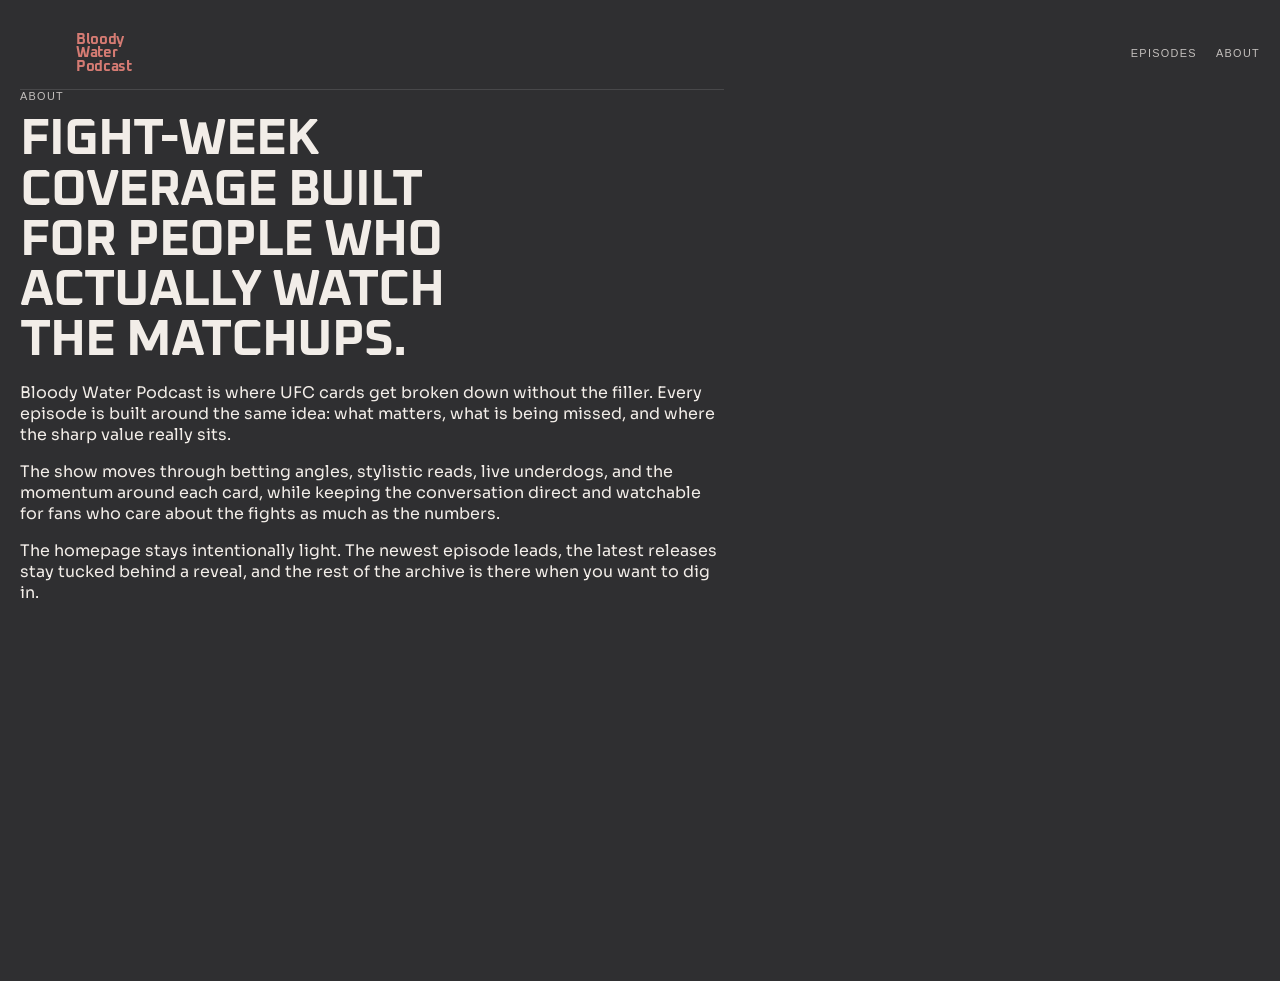
==== about.html @ b223915e "Refine podcast landing page layout" ====
<!DOCTYPE html>
<html lang="en">
  <head>
    <meta charset="UTF-8" />
    <meta name="viewport" content="width=device-width, initial-scale=1.0" />
    <title>About | Bloody Water Podcast</title>
    <meta
      name="description"
      content="About Bloody Water Podcast, the UFC breakdown show covering fight-week context, sharp betting angles, and matchup-driven analysis."
    />
    <link rel="preconnect" href="https://fonts.googleapis.com" />
    <link rel="preconnect" href="https://fonts.gstatic.com" crossorigin />
    <link
      href="https://fonts.googleapis.com/css2?family=Oxanium:wght@400;500;600;700;800&family=Sora:wght@400;500;600;700;800&family=Syncopate:wght@400;700&display=swap"
      rel="stylesheet"
    />
    <link rel="stylesheet" href="./styles.css" />
  </head>
  <body>
    <div class="page-shell">
      <header class="site-header">
        <a class="brand" href="./index.html" aria-label="Bloody Water Podcast home">Bloody Water Podcast</a>
        <nav class="site-nav" aria-label="Primary">
          <a href="./index.html#episodes">Episodes</a>
          <a href="./about.html" aria-current="page">About</a>
        </nav>
      </header>

      <main class="about-page">
        <section class="about-section">
          <p class="eyebrow">About</p>
          <h1 class="about-title">Fight-week coverage built for people who actually watch the matchups.</h1>
          <p>
            Bloody Water Podcast is where UFC cards get broken down without the filler. Every episode is built
            around the same idea: what matters, what is being missed, and where the sharp value really sits.
          </p>
          <p>
            The show moves through betting angles, stylistic reads, live underdogs, and the momentum around each
            card, while keeping the conversation direct and watchable for fans who care about the fights as much
            as the numbers.
          </p>
          <p>
            The homepage stays intentionally light. The newest episode leads, the latest releases stay tucked
            behind a reveal, and the rest of the archive is there when you want to dig in.
          </p>
        </section>
      </main>
    </div>
  </body>
</html>
---- styles.css ----
:root {
  --bg: #2f2f31;
  --bg-deep: #252527;
  --bg-soft: #3a3a3d;
  --surface: #343437;
  --surface-alt: #2e2d33;
  --surface-strong: #232326;
  --line: rgba(255, 255, 255, 0.12);
  --line-strong: rgba(255, 255, 255, 0.22);
  --text: #f2ede8;
  --muted: rgba(242, 237, 232, 0.76);
  --accent: #d57b73;
  --accent-soft: #f0c08e;
  --neon: #d7ff00;
  --max: 1240px;
  --font-body: "Sora", sans-serif;
  --font-display: "Oxanium", sans-serif;
  --font-ui: "Syncopate", sans-serif;
}

* {
  box-sizing: border-box;
}

html {
  scroll-behavior: smooth;
}

body {
  margin: 0;
  min-height: 100vh;
  font-family: var(--font-body);
  color: var(--text);
  background: var(--bg);
}

a {
  color: inherit;
  text-decoration: none;
}

button,
input {
  font: inherit;
}

.page-shell {
  width: min(calc(100% - 2rem), var(--max));
  margin: 0 auto;
  padding: 1.1rem 0 4rem;
}

.site-header,
.site-nav,
.landing-stage,
.episode-detail-meta,
.episode-detail-actions,
.archive-hero-row,
.entry-grid {
  display: flex;
  align-items: center;
}

.site-header {
  justify-content: space-between;
  gap: 1rem;
  padding: 0.85rem 0;
  position: relative;
  z-index: 3;
}

.brand {
  display: inline-flex;
  align-items: center;
  min-height: 2.75rem;
  padding-left: 3.5rem;
  position: relative;
  font-family: var(--font-display);
  font-size: 0.95rem;
  font-weight: 700;
  letter-spacing: -0.02em;
  text-transform: none;
  max-width: 12ch;
  line-height: 0.9;
  color: var(--accent);
}

.brand::before {
  content: "";
  position: absolute;
  left: 0;
  width: 2.7rem;
  height: 2.7rem;
  background: url("./assets/logo-dark.png") center / contain no-repeat;
}

.site-nav {
  gap: 1.2rem;
}

.site-nav a,
.eyebrow,
.archive-status,
.episode-detail-date {
  font-family: var(--font-ui);
  font-size: 0.68rem;
  letter-spacing: 0.12em;
  text-transform: uppercase;
  color: var(--muted);
}

.site-nav a:hover,
.site-nav a:focus-visible {
  color: var(--text);
}

.archive-view,
.about-section,
.episode-detail-view,
.about-page {
  min-height: calc(100vh - 4.5rem);
}

.eyebrow {
  margin: 0 0 0.85rem;
}

h1,
h2,
.featured-title,
.episode-detail-title {
  margin: 0;
  font-family: var(--font-display);
  font-weight: 700;
  text-transform: uppercase;
  letter-spacing: -0.02em;
}

h2 {
  font-size: clamp(1.05rem, 2vw, 1.45rem);
}

.landing-view {
  position: relative;
  overflow: hidden;
  padding: 1rem 0 1.6rem;
  background:
    linear-gradient(180deg, rgba(255, 255, 255, 0.04), transparent 22%),
    linear-gradient(90deg, #262629 0%, #2d2d31 48%, #342e31 100%);
  border: 1px solid rgba(255, 255, 255, 0.06);
  border-radius: 24px;
}

.landing-view::after {
  content: "";
  position: absolute;
  inset: 0;
  pointer-events: none;
  background:
    linear-gradient(90deg, transparent 0 68%, rgba(213, 123, 115, 0.12) 100%);
}

.landing-view::before {
  content: "";
  position: absolute;
  top: 0;
  bottom: 0;
  left: 56%;
  width: 1px;
  background: linear-gradient(180deg, transparent, rgba(255, 255, 255, 0.08), transparent);
  pointer-events: none;
}

.landing-inner {
  width: min(100%, 1080px);
  margin: 0 auto;
  padding: 0.6rem 0 0;
}

.landing-stage {
  justify-content: space-between;
  align-items: center;
  gap: 1.5rem;
  margin-bottom: 1.15rem;
}

.landing-brand-block {
  flex: 0 0 min(42%, 360px);
}

.landing-logo {
  display: block;
  width: 100%;
  max-width: 180px;
  filter: drop-shadow(0 12px 28px rgba(0, 0, 0, 0.2));
}

.landing-copy {
  flex: 1;
  max-width: 22rem;
}

.landing-headline {
  margin: 0 0 1rem;
  font-family: var(--font-body);
  font-size: clamp(1.1rem, 2vw, 1.85rem);
  font-weight: 500;
  line-height: 1.04;
  text-transform: none;
  letter-spacing: -0.04em;
}

.landing-summary {
  margin: 0;
  max-width: 24rem;
  color: rgba(255, 255, 255, 0.72);
  font-size: 0.82rem;
  line-height: 1.5;
}

.entry-grid {
  justify-content: space-between;
  align-items: stretch;
  gap: 1.5rem;
}

.entry-card {
  display: flex;
  flex-direction: column;
  justify-content: space-between;
  gap: 1rem;
  flex: 0 0 52%;
  width: auto;
  min-height: 160px;
  padding: 1.35rem 1.6rem 1.1rem;
  border-radius: 12px;
  background: rgba(31, 31, 34, 0.98);
  box-shadow: 0 14px 32px rgba(0, 0, 0, 0.14);
  transition: transform 180ms ease, background 180ms ease;
  position: relative;
}

.entry-card:hover,
.entry-card:focus-visible {
  transform: translateY(-3px);
  background: rgba(35, 35, 38, 0.98);
}

.entry-card-recent {
  border: 1px solid rgba(255, 255, 255, 0.08);
}

.entry-card-archive {
  flex: 0 0 28%;
  width: auto;
  min-height: 160px;
  justify-content: center;
  margin-left: 0;
}

.entry-label,
.archive-title {
  font-family: var(--font-display);
  font-size: clamp(1.2rem, 1.5vw, 1.7rem);
  font-weight: 800;
  line-height: 0.95;
  letter-spacing: -0.03em;
  text-transform: uppercase;
}

.entry-copy {
  display: grid;
  gap: 0.65rem;
  max-width: 28rem;
}

.entry-title {
  margin: 0;
  font-size: 0.84rem;
  line-height: 1.4;
  color: rgba(255, 255, 255, 0.9);
}

.entry-meta {
  display: flex;
  flex-wrap: wrap;
  gap: 0.7rem;
  font-family: var(--font-ui);
  font-size: 0.62rem;
  letter-spacing: 0.12em;
  text-transform: uppercase;
  color: var(--accent-soft);
}

.entry-actions {
  display: flex;
  gap: 0.4rem;
  flex-wrap: wrap;
}

.entry-button {
  display: inline-flex;
  align-items: center;
  justify-content: center;
  min-height: 2.15rem;
  padding: 0.56rem 0.8rem;
  border-radius: 999px;
  border: 1px solid rgba(255, 255, 255, 0.14);
  background: rgba(255, 255, 255, 0.04);
  font-family: var(--font-ui);
  font-size: 0.5rem;
  letter-spacing: 0.11em;
  text-transform: uppercase;
}

.entry-button-primary {
  background: var(--accent);
  border-color: var(--accent);
  color: #fff8f4;
}

.entry-button:hover,
.entry-button:focus-visible,
.platform-button:hover,
.platform-button:focus-visible {
  border-color: rgba(255, 255, 255, 0.28);
  background: rgba(255, 255, 255, 0.08);
}

.entry-button-primary:hover,
.entry-button-primary:focus-visible {
  background: #df8f87;
  border-color: #df8f87;
}

.archive-view {
  background: var(--bg);
  color: var(--text);
}

.archive-hero {
  margin: 1.4rem calc(50% - 50vw) 0;
  padding: 2.2rem 0 4rem;
  background: linear-gradient(90deg, #776f72 0%, #b77b7f 100%);
  position: relative;
}

.archive-hero::after {
  content: "";
  position: absolute;
  left: 0;
  right: 0;
  bottom: -1px;
  height: 32px;
  background: var(--bg);
  clip-path: polygon(0 0, 100% 18%, 100% 100%, 0 100%);
}

.archive-hero-row {
  width: min(calc(100% - 2rem), 1080px);
  margin: 0 auto;
  justify-content: space-between;
  align-items: flex-start;
  gap: 2rem;
}

.archive-title {
  margin: 0;
  font-size: clamp(1.8rem, 2.2vw, 2.4rem);
}

.archive-search {
  display: flex;
  align-items: center;
  width: min(100%, 290px);
  border: 2px solid rgba(111, 66, 24, 0.75);
  border-radius: 999px;
  background: rgba(255, 255, 255, 0.02);
  padding: 0 1rem;
}

.archive-search::before {
  content: "⌕";
  font-size: 0.92rem;
  line-height: 1;
  color: rgba(111, 66, 24, 0.9);
  margin-right: 0.8rem;
}

.archive-search input {
  width: 100%;
  border: 0;
  outline: 0;
  background: transparent;
  color: rgba(71, 41, 13, 0.92);
  min-height: 2.6rem;
  font-size: 0.9rem;
}

.archive-search input::placeholder {
  color: rgba(71, 41, 13, 0.72);
}

.archive-grid-shell {
  width: min(calc(100% - 2rem), 1080px);
  margin: 0 auto;
  padding: 3rem 0 1rem;
}

.archive-status {
  margin: 0 0 1.3rem;
  color: rgba(255, 255, 255, 0.5);
}

.archive-list {
  display: grid;
  gap: 2.3rem;
}

.archive-card {
  display: grid;
  grid-template-columns: minmax(220px, 308px) 1fr;
  gap: 1.4rem;
  align-items: center;
}

.archive-card-media {
  position: relative;
}

.archive-card-image {
  width: 100%;
  aspect-ratio: 1.38 / 1;
  object-fit: cover;
  display: block;
  background: var(--bg-soft);
  border-radius: 18px;
}

.archive-card-play {
  position: absolute;
  inset: auto auto 1rem 1rem;
  display: inline-flex;
  align-items: center;
  justify-content: center;
  width: 3rem;
  height: 3rem;
  border-radius: 999px;
  background: var(--neon);
  color: #0f100f;
  box-shadow: 0 10px 28px rgba(0, 0, 0, 0.22);
}

.archive-card-play::before {
  content: "";
  width: 0;
  height: 0;
  margin-left: 0.18rem;
  border-top: 0.5rem solid transparent;
  border-bottom: 0.5rem solid transparent;
  border-left: 0.72rem solid currentColor;
}

.archive-card-content {
  display: grid;
  gap: 0.9rem;
}

.archive-card-date {
  margin: 0;
  font-family: var(--font-ui);
  font-size: 0.62rem;
  letter-spacing: 0.12em;
  text-transform: uppercase;
  color: rgba(255, 255, 255, 0.48);
}

.archive-card-title {
  margin: 0;
  max-width: 18ch;
  font-family: var(--font-display);
  font-size: clamp(1.3rem, 1.75vw, 2rem);
  line-height: 0.97;
  letter-spacing: -0.03em;
  text-transform: uppercase;
}

.archive-card-summary {
  margin: 0;
  max-width: 52ch;
  font-size: 0.9rem;
  line-height: 1.55;
  color: rgba(255, 255, 255, 0.78);
}

.archive-card-actions {
  display: flex;
  align-items: center;
  gap: 1rem;
  flex-wrap: wrap;
}

.archive-card-link {
  font-family: var(--font-display);
  font-size: 0.92rem;
  font-weight: 700;
  letter-spacing: -0.02em;
  text-transform: uppercase;
  color: var(--neon);
}

.archive-card-link::after {
  content: " ->";
}

.archive-card-platforms {
  display: flex;
  align-items: center;
  gap: 0.75rem;
}

.archive-icon-link {
  display: inline-flex;
  align-items: center;
  justify-content: center;
  width: 2rem;
  height: 2rem;
  color: rgba(255, 255, 255, 0.96);
}

.archive-icon-link svg {
  width: 1.15rem;
  height: 1.15rem;
  fill: currentColor;
}

.episode-detail-view.is-hidden {
  display: none;
}

.episode-detail-view {
  padding: 5.2rem 0 5rem;
}

.episode-detail-card {
  display: grid;
  gap: 1.15rem;
  width: min(100%, 880px);
  margin: 0 auto;
}

.episode-detail-date {
  margin: 0;
  text-align: left;
  color: rgba(255, 255, 255, 0.74);
}

.episode-detail-title {
  max-width: 18ch;
  margin: 0;
  font-family: var(--font-display);
  font-size: clamp(1.7rem, 3vw, 2.9rem);
  font-weight: 800;
  line-height: 0.98;
  text-align: left;
  text-transform: uppercase;
  letter-spacing: -0.03em;
}

.episode-detail-meta {
  justify-content: flex-start;
  gap: 0.8rem;
  flex-wrap: wrap;
  color: var(--accent-soft);
  font-family: var(--font-ui);
  font-size: 0.64rem;
  letter-spacing: 0.12em;
  text-transform: uppercase;
}

.episode-detail-actions {
  justify-content: flex-start;
  gap: 1rem;
  padding-bottom: 0.2rem;
  flex-wrap: wrap;
}

.platform-button {
  display: inline-flex;
  align-items: center;
  justify-content: center;
  gap: 0.7rem;
  min-height: 2.9rem;
  padding: 0.7rem 1rem;
  border-radius: 999px;
  border: 1px solid rgba(255, 255, 255, 0.14);
  background: rgba(255, 255, 255, 0.04);
  color: rgba(255, 255, 255, 0.92);
}

.platform-button svg {
  width: 1.2rem;
  height: 1.2rem;
  fill: currentColor;
}

.platform-button-label {
  font-family: var(--font-ui);
  font-size: 0.62rem;
  letter-spacing: 0.11em;
  text-transform: uppercase;
}

.episode-audio {
  width: min(100%, 860px);
  margin: 0;
  display: block;
}

.episode-detail-body {
  display: grid;
  gap: 2rem;
  width: min(100%, 860px);
  margin: 0 auto;
  font-size: 1.05rem;
}

.episode-detail-body p {
  margin: 0;
  max-width: 100%;
  line-height: 1.45;
  color: rgba(255, 255, 255, 0.86);
}

.about-section {
  max-width: 44rem;
  border-top: 1px solid var(--line);
}

.about-title {
  max-width: 16ch;
  font-size: clamp(1.7rem, 4vw, 3.2rem);
  line-height: 0.98;
  margin: 0 0 1rem;
}

.visually-hidden {
  position: absolute;
  width: 1px;
  height: 1px;
  padding: 0;
  margin: -1px;
  overflow: hidden;
  clip: rect(0, 0, 0, 0);
  white-space: nowrap;
  border: 0;
}

.is-hidden {
  display: none !important;
}

@media (max-width: 720px) {
  .page-shell {
    width: min(calc(100% - 1.25rem), var(--max));
  }

  .site-header,
  .site-nav,
  .landing-stage,
  .archive-hero-row,
  .entry-grid {
    flex-direction: column;
    align-items: flex-start;
  }

  .site-nav {
    gap: 0.85rem;
  }

  .landing-view {
    padding: 0.85rem 0 1.1rem;
  }

  .landing-inner {
    padding-top: 0.2rem;
  }

  .landing-stage {
    gap: 1rem;
    margin-bottom: 1rem;
  }

  .landing-brand-block {
    flex-basis: auto;
  }

  .landing-logo {
    max-width: 140px;
  }

  .landing-headline {
    font-size: clamp(1rem, 7vw, 1.45rem);
  }

  .entry-grid {
    gap: 1.4rem;
  }

  .entry-card,
  .entry-card-archive {
    flex: 0 0 auto;
    width: 100%;
    min-height: 145px;
    padding: 1.15rem 1rem 0.95rem;
  }

  .entry-actions {
    width: 100%;
  }

  .entry-button {
    width: 100%;
  }

  .archive-grid {
    grid-template-columns: 1fr;
    gap: 2rem;
  }

  .archive-hero {
    padding: 1.5rem 0 3.5rem;
  }

  .archive-grid-shell {
    padding-top: 2rem;
  }

  .archive-search {
    width: 100%;
  }

  .archive-card {
    grid-template-columns: 1fr;
    gap: 1rem;
  }

  .archive-card-title {
    max-width: 100%;
    font-size: clamp(1.45rem, 8vw, 2rem);
  }

  .episode-detail-view {
    padding-top: 3.4rem;
  }

  .episode-detail-title {
    font-size: clamp(1.45rem, 9vw, 2rem);
  }

  .episode-detail-body {
    font-size: 1rem;
  }
}
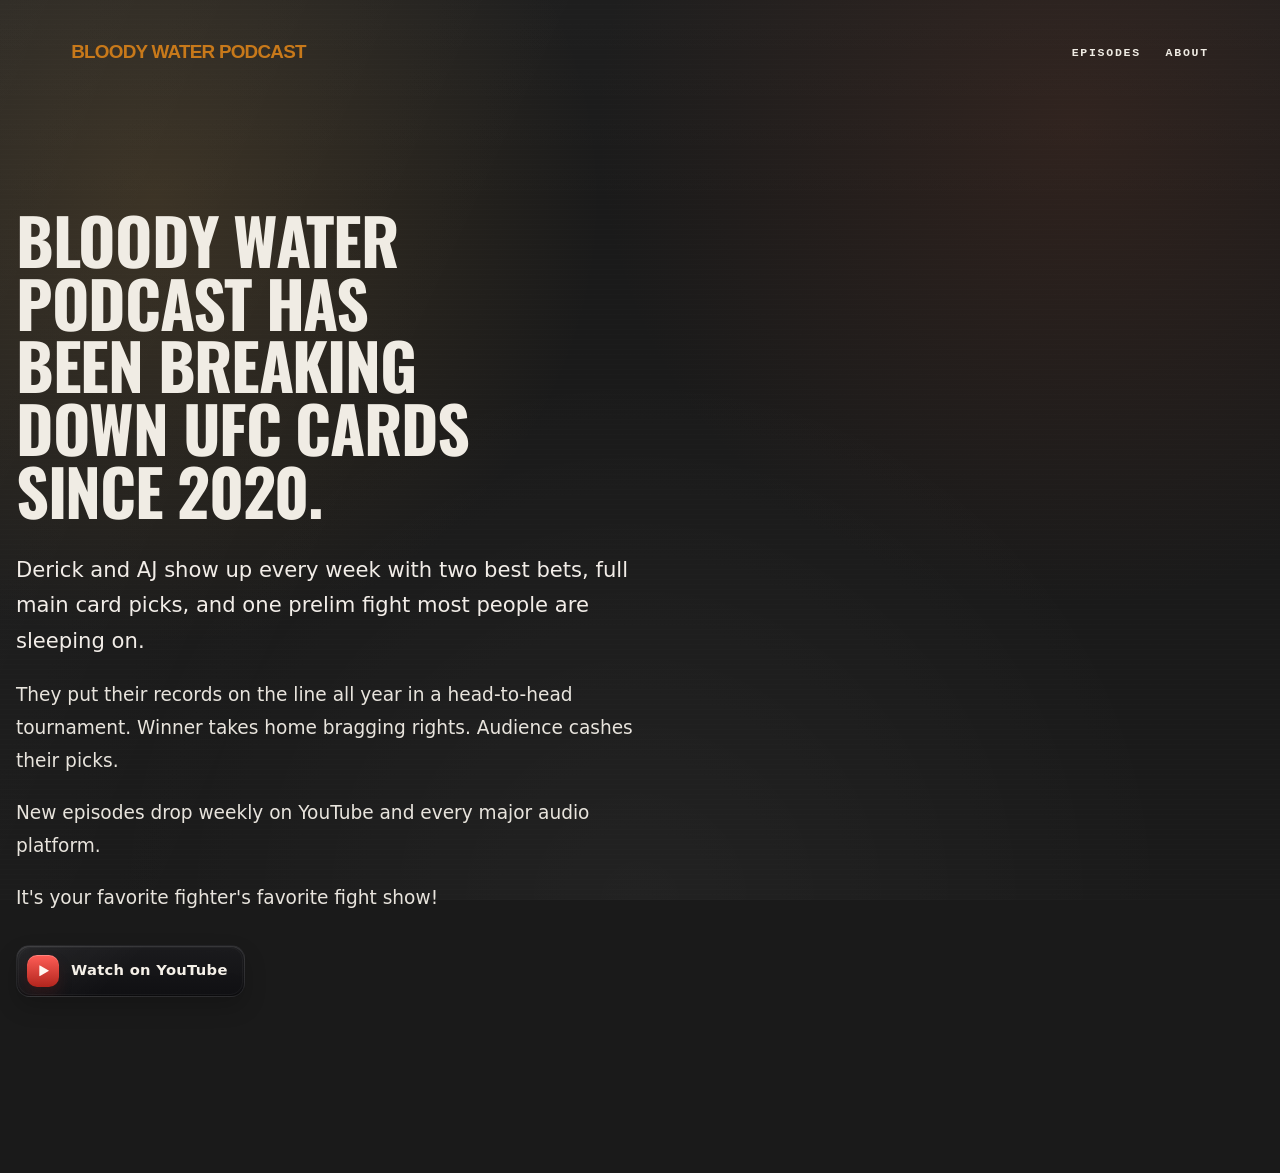
==== commit 537da341: "Redesign landing and about pages" ====
--- a/about.html
+++ b/about.html
@@ -6,17 +6,17 @@
     <title>About | Bloody Water Podcast</title>
     <meta
       name="description"
-      content="About Bloody Water Podcast, the UFC breakdown show covering fight-week context, sharp betting angles, and matchup-driven analysis."
+      content="Bloody Water Podcast has been breaking down UFC cards since 2020 with best bets, main card picks, and the prelim fight most people are sleeping on."
     />
     <link rel="preconnect" href="https://fonts.googleapis.com" />
     <link rel="preconnect" href="https://fonts.gstatic.com" crossorigin />
     <link
-      href="https://fonts.googleapis.com/css2?family=Oxanium:wght@400;500;600;700;800&family=Sora:wght@400;500;600;700;800&family=Syncopate:wght@400;700&display=swap"
+      href="https://fonts.googleapis.com/css2?family=Oswald:wght@400;500;600;700&family=Oxanium:wght@400;500;600;700;800&family=Sora:wght@400;500;600;700;800&family=Syncopate:wght@400;700&display=swap"
       rel="stylesheet"
     />
     <link rel="stylesheet" href="./styles.css" />
   </head>
-  <body>
+  <body data-view="about">
     <div class="page-shell">
       <header class="site-header">
         <a class="brand" href="./index.html" aria-label="Bloody Water Podcast home">Bloody Water Podcast</a>
@@ -28,21 +28,42 @@
 
       <main class="about-page">
         <section class="about-section">
-          <p class="eyebrow">About</p>
-          <h1 class="about-title">Fight-week coverage built for people who actually watch the matchups.</h1>
-          <p>
-            Bloody Water Podcast is where UFC cards get broken down without the filler. Every episode is built
-            around the same idea: what matters, what is being missed, and where the sharp value really sits.
-          </p>
-          <p>
-            The show moves through betting angles, stylistic reads, live underdogs, and the momentum around each
-            card, while keeping the conversation direct and watchable for fans who care about the fights as much
-            as the numbers.
-          </p>
-          <p>
-            The homepage stays intentionally light. The newest episode leads, the latest releases stay tucked
-            behind a reveal, and the rest of the archive is there when you want to dig in.
-          </p>
+          <div class="about-copy">
+            <h1 class="about-title">Bloody Water Podcast has been breaking down UFC cards since 2020.</h1>
+
+            <div class="about-body">
+              <p class="about-lead">
+                Derick and AJ show up every week with two best bets, full main card picks, and one prelim
+                fight most people are sleeping on.
+              </p>
+              <p>
+                They put their records on the line all year in a head-to-head tournament. Winner takes home
+                bragging rights. Audience cashes their picks.
+              </p>
+              <p>
+                New episodes drop weekly on YouTube and every major audio platform.
+              </p>
+              <p>
+                It&apos;s your favorite fighter&apos;s favorite fight show!
+              </p>
+            </div>
+
+            <a
+              class="about-cta"
+              href="https://www.youtube.com/@BloodyWaterPodcast?sub_confirmation=1"
+              target="_blank"
+              rel="noreferrer"
+            >
+              <span class="about-cta-play" aria-hidden="true"></span>
+              <span class="about-cta-copy">
+                <span class="about-cta-label">Watch on YouTube</span>
+              </span>
+            </a>
+          </div>
+
+          <div class="about-media" aria-hidden="true">
+            <img class="about-logo-image" src="./assets/logo-dark.png" alt="" />
+          </div>
         </section>
       </main>
     </div>
--- a/styles.css
+++ b/styles.css
@@ -11,7 +11,12 @@
   --muted: rgba(242, 237, 232, 0.76);
   --accent: #d57b73;
   --accent-soft: #f0c08e;
-  --neon: #d7ff00;
+  --accent-copper: #d89a72;
+  --accent-rose: #bf615b;
+  --player-bg: rgba(31, 22, 24, 0.86);
+  --player-line: rgba(216, 154, 114, 0.26);
+  --player-muted: rgba(242, 216, 198, 0.62);
+  --neon: var(--accent-copper);
   --max: 1240px;
   --font-body: "Sora", sans-serif;
   --font-display: "Oxanium", sans-serif;
@@ -31,7 +36,24 @@
   min-height: 100vh;
   font-family: var(--font-body);
   color: var(--text);
-  background: var(--bg);
+  background: #232323;
+}
+
+.rate-body {
+  background: #232323;
+}
+
+.rate-body .brand {
+  color: #c9785f;
+}
+
+.rate-body .site-nav a {
+  color: rgba(255, 255, 255, 0.72);
+}
+
+.rate-body .site-nav a:hover,
+.rate-body .site-nav a:focus-visible {
+  color: #f0ece4;
 }
 
 a {
@@ -109,6 +131,10 @@
   color: var(--muted);
 }
 
+.site-nav a {
+  color: rgba(255, 255, 255, 0.72);
+}
+
 .site-nav a:hover,
 .site-nav a:focus-visible {
   color: var(--text);
@@ -116,6 +142,7 @@
 
 .archive-view,
 .about-section,
+.rate-section,
 .episode-detail-view,
 .about-page {
   min-height: calc(100vh - 4.5rem);
@@ -143,12 +170,19 @@
 .landing-view {
   position: relative;
   overflow: hidden;
-  padding: 1rem 0 1.6rem;
-  background:
-    linear-gradient(180deg, rgba(255, 255, 255, 0.04), transparent 22%),
-    linear-gradient(90deg, #262629 0%, #2d2d31 48%, #342e31 100%);
-  border: 1px solid rgba(255, 255, 255, 0.06);
-  border-radius: 24px;
+  padding: clamp(1.3rem, 3vw, 2rem) clamp(1.1rem, 3.5vw, 2.25rem) clamp(1.1rem, 3vw, 1.75rem);
+  background:
+    radial-gradient(circle at 54% 46%, rgba(200, 146, 42, 0.2), transparent 27rem),
+    radial-gradient(circle at 72% 20%, rgba(126, 38, 32, 0.22), transparent 21rem),
+    linear-gradient(135deg, rgba(255, 255, 255, 0.115), rgba(255, 255, 255, 0.034) 42%, rgba(255, 255, 255, 0.06)),
+    rgba(18, 18, 18, 0.68);
+  border: 1px solid rgba(255, 255, 255, 0.12);
+  border-radius: 30px;
+  box-shadow:
+    inset 0 1px 0 rgba(255, 255, 255, 0.2),
+    0 0 0 1px rgba(255, 255, 255, 0.035),
+    0 34px 100px rgba(0, 0, 0, 0.34);
+  backdrop-filter: blur(20px) saturate(132%);
 }
 
 .landing-view::after {
@@ -157,71 +191,158 @@
   inset: 0;
   pointer-events: none;
   background:
-    linear-gradient(90deg, transparent 0 68%, rgba(213, 123, 115, 0.12) 100%);
+    linear-gradient(90deg, transparent calc(50% - 0.5px), rgba(255, 255, 255, 0.05) calc(50% - 0.5px), rgba(255, 255, 255, 0.05) calc(50% + 0.5px), transparent calc(50% + 0.5px)),
+    linear-gradient(0deg, transparent calc(50% - 0.5px), rgba(255, 255, 255, 0.05) calc(50% - 0.5px), rgba(255, 255, 255, 0.05) calc(50% + 0.5px), transparent calc(50% + 0.5px)),
+    linear-gradient(115deg, rgba(255, 255, 255, 0.12), transparent 21%),
+    radial-gradient(circle at 54% 48%, rgba(200, 146, 42, 0.14), transparent 28rem);
 }
 
 .landing-view::before {
   content: "";
   position: absolute;
-  top: 0;
-  bottom: 0;
-  left: 56%;
-  width: 1px;
-  background: linear-gradient(180deg, transparent, rgba(255, 255, 255, 0.08), transparent);
+  inset: -8rem -10rem auto auto;
+  width: min(58vw, 38rem);
+  height: min(58vw, 38rem);
+  background:
+    radial-gradient(circle, rgba(200, 146, 42, 0.16), transparent 62%),
+    radial-gradient(circle at 35% 30%, rgba(126, 38, 32, 0.2), transparent 58%);
+  filter: blur(26px);
   pointer-events: none;
 }
 
 .landing-inner {
-  width: min(100%, 1080px);
+  width: min(100%, 1120px);
   margin: 0 auto;
-  padding: 0.6rem 0 0;
+  position: relative;
+  z-index: 1;
 }
 
 .landing-stage {
   justify-content: space-between;
   align-items: center;
-  gap: 1.5rem;
-  margin-bottom: 1.15rem;
+  gap: clamp(2rem, 6vw, 5.5rem);
+  min-height: clamp(22rem, 52vh, 35rem);
+  margin-bottom: 1.1rem;
 }
 
 .landing-brand-block {
-  flex: 0 0 min(42%, 360px);
+  flex: 0 0 min(40%, 430px);
+  display: grid;
+  place-items: center;
+  min-height: 18rem;
+  position: relative;
 }
 
 .landing-logo {
   display: block;
   width: 100%;
-  max-width: 180px;
-  filter: drop-shadow(0 12px 28px rgba(0, 0, 0, 0.2));
+  max-width: min(28vw, 320px);
+  opacity: 0.34;
+  filter:
+    saturate(1.08)
+    drop-shadow(0 30px 54px rgba(0, 0, 0, 0.42));
 }
 
 .landing-copy {
   flex: 1;
-  max-width: 22rem;
+  max-width: 46rem;
+}
+
+.landing-copy .eyebrow {
+  color: rgba(220, 174, 89, 0.88);
 }
 
 .landing-headline {
   margin: 0 0 1rem;
-  font-family: var(--font-body);
-  font-size: clamp(1.1rem, 2vw, 1.85rem);
-  font-weight: 500;
-  line-height: 1.04;
-  text-transform: none;
-  letter-spacing: -0.04em;
+  font-family: "Barlow Condensed", var(--font-display);
+  font-size: clamp(3rem, 7vw, 6rem);
+  font-weight: 800;
+  line-height: 0.85;
+  text-transform: uppercase;
+  letter-spacing: -0.045em;
+  color: #f0ece4;
+  text-shadow:
+    0 0.08em 0.18em rgba(0, 0, 0, 0.36),
+    0 0 2.8rem rgba(0, 0, 0, 0.2);
+  text-wrap: balance;
 }
 
 .landing-summary {
   margin: 0;
-  max-width: 24rem;
-  color: rgba(255, 255, 255, 0.72);
-  font-size: 0.82rem;
-  line-height: 1.5;
+  max-width: 35rem;
+  color: rgba(240, 236, 228, 0.75);
+  font-size: clamp(1rem, 1.5vw, 1.16rem);
+  line-height: 1.62;
+}
+
+.platform-cta-band {
+  display: grid;
+  grid-template-columns: repeat(3, minmax(0, 1fr));
+  gap: 0;
+  margin-top: 1rem;
+  border: 1px solid rgba(255, 255, 255, 0.12);
+  background:
+    radial-gradient(circle at 50% 0%, rgba(200, 146, 42, 0.08), transparent 20rem),
+    rgba(18, 18, 18, 0.46);
+  backdrop-filter: blur(20px) saturate(132%);
+}
+
+.platform-cta {
+  display: flex;
+  align-items: center;
+  justify-content: center;
+  min-height: 112px;
+  padding: 1rem;
+  border-radius: 0;
+  background:
+    linear-gradient(135deg, rgba(255, 255, 255, 0.06), transparent 56%),
+    rgba(255, 255, 255, 0.018);
+  border: 0;
+  border-right: 1px solid rgba(255, 255, 255, 0.12);
+  box-shadow: none;
+  transition: transform 180ms ease, border-color 180ms ease, background 180ms ease;
+}
+
+.platform-cta:last-child {
+  border-right: 0;
+}
+
+.platform-cta:hover,
+.platform-cta:focus-visible {
+  transform: none;
+  border-color: rgba(255, 255, 255, 0.12);
+  background:
+    linear-gradient(135deg, rgba(220, 174, 89, 0.14), transparent 60%),
+    rgba(255, 255, 255, 0.04);
+}
+
+.platform-cta-badge {
+  display: block;
+  width: min(14rem, 72%);
+  height: auto;
+  object-fit: contain;
+}
+
+.platform-cta-badge-youtube {
+  width: min(12.5rem, 66%);
+}
+
+.platform-cta-badge-spotify {
+  width: min(14rem, 72%);
+}
+
+.platform-cta-badge-apple {
+  width: min(15.5rem, 78%);
 }
 
 .entry-grid {
-  justify-content: space-between;
+  display: grid;
+  grid-template-columns: minmax(0, 1.7fr) minmax(190px, 0.88fr) minmax(210px, 0.92fr);
+  gap: 0;
   align-items: stretch;
-  gap: 1.5rem;
+  border: 1px solid rgba(255, 255, 255, 0.12);
+  background: rgba(18, 18, 18, 0.38);
+  backdrop-filter: blur(20px) saturate(132%);
 }
 
 .entry-card {
@@ -229,38 +350,93 @@
   flex-direction: column;
   justify-content: space-between;
   gap: 1rem;
-  flex: 0 0 52%;
-  width: auto;
-  min-height: 160px;
-  padding: 1.35rem 1.6rem 1.1rem;
-  border-radius: 12px;
-  background: rgba(31, 31, 34, 0.98);
-  box-shadow: 0 14px 32px rgba(0, 0, 0, 0.14);
-  transition: transform 180ms ease, background 180ms ease;
-  position: relative;
+  min-height: 146px;
+  padding: 1.15rem 1.3rem 1rem;
+  border-radius: 0;
+  border: 0;
+  border-right: 1px solid rgba(255, 255, 255, 0.12);
+  background:
+    linear-gradient(135deg, rgba(255, 255, 255, 0.065), transparent 58%),
+    rgba(255, 255, 255, 0.018);
+  box-shadow: none;
+  transition: transform 180ms ease, background 180ms ease, border-color 180ms ease;
+  position: relative;
+  backdrop-filter: none;
+}
+
+.entry-card:last-child {
+  border-right: 0;
 }
 
 .entry-card:hover,
 .entry-card:focus-visible {
-  transform: translateY(-3px);
-  background: rgba(35, 35, 38, 0.98);
+  transform: none;
+  background:
+    linear-gradient(135deg, rgba(255, 255, 255, 0.085), transparent 58%),
+    rgba(255, 255, 255, 0.035);
 }
 
 .entry-card-recent {
-  border: 1px solid rgba(255, 255, 255, 0.08);
+  border-right: 1px solid rgba(255, 255, 255, 0.12);
 }
 
 .entry-card-archive {
-  flex: 0 0 28%;
-  width: auto;
-  min-height: 160px;
+  min-height: 146px;
   justify-content: center;
+  align-items: center;
+  text-align: center;
   margin-left: 0;
+}
+
+.entry-card-proof {
+  align-items: flex-start;
+  overflow: hidden;
+  border-right: 0;
+  background:
+    radial-gradient(circle at 76% 20%, rgba(200, 146, 42, 0.24), transparent 48%),
+    radial-gradient(circle at 20% 80%, rgba(126, 38, 32, 0.18), transparent 44%),
+    linear-gradient(150deg, rgba(200, 146, 42, 0.12), rgba(255, 255, 255, 0.02)),
+    rgba(20, 18, 16, 0.48);
+}
+
+.entry-proof-kicker,
+.entry-proof-label,
+.entry-proof-action {
+  font-family: var(--font-ui);
+  text-transform: uppercase;
+}
+
+.entry-proof-kicker {
+  color: rgba(220, 174, 89, 0.9);
+  font-size: 0.55rem;
+  letter-spacing: 0.14em;
+}
+
+.entry-proof-number {
+  font-family: "Barlow Condensed", var(--font-display);
+  font-size: clamp(2.6rem, 4vw, 4rem);
+  font-weight: 800;
+  line-height: 0.8;
+  letter-spacing: -0.05em;
+}
+
+.entry-proof-label {
+  color: rgba(242, 237, 232, 0.72);
+  font-size: 0.56rem;
+  letter-spacing: 0.13em;
+}
+
+.entry-proof-action {
+  display: inline-flex;
+  margin-top: auto;
+  color: rgba(220, 174, 89, 0.92);
+  font-size: 0.54rem;
+  letter-spacing: 0.12em;
 }
 
 .entry-label,
 .archive-title {
-  font-family: var(--font-display);
+  font-family: "Barlow Condensed", var(--font-display);
   font-size: clamp(1.2rem, 1.5vw, 1.7rem);
   font-weight: 800;
   line-height: 0.95;
@@ -278,7 +454,7 @@
   margin: 0;
   font-size: 0.84rem;
   line-height: 1.4;
-  color: rgba(255, 255, 255, 0.9);
+  color: rgba(240, 236, 228, 0.9);
 }
 
 .entry-meta {
@@ -289,7 +465,7 @@
   font-size: 0.62rem;
   letter-spacing: 0.12em;
   text-transform: uppercase;
-  color: var(--accent-soft);
+  color: rgba(220, 174, 89, 0.88);
 }
 
 .entry-actions {
@@ -305,17 +481,18 @@
   min-height: 2.15rem;
   padding: 0.56rem 0.8rem;
   border-radius: 999px;
-  border: 1px solid rgba(255, 255, 255, 0.14);
-  background: rgba(255, 255, 255, 0.04);
+  border: 1px solid rgba(213, 123, 115, 0.34);
+  background: rgba(213, 123, 115, 0.88);
   font-family: var(--font-ui);
   font-size: 0.5rem;
   letter-spacing: 0.11em;
   text-transform: uppercase;
+  color: #fff8f4;
 }
 
 .entry-button-primary {
-  background: var(--accent);
-  border-color: var(--accent);
+  background: #d57b73;
+  border-color: #d57b73;
   color: #fff8f4;
 }
 
@@ -340,32 +517,46 @@
 
 .archive-hero {
   margin: 1.4rem calc(50% - 50vw) 0;
-  padding: 2.2rem 0 4rem;
-  background: linear-gradient(90deg, #776f72 0%, #b77b7f 100%);
+  padding: 2.2rem 0;
+  background:
+    radial-gradient(circle at 18% 50%, rgba(200, 121, 26, 0.28), transparent 24rem),
+    #222018;
+  border-top: 2px solid #c8791a;
+  border-bottom: 1px solid #2e2b28;
   position: relative;
 }
 
 .archive-hero::after {
-  content: "";
-  position: absolute;
-  left: 0;
-  right: 0;
-  bottom: -1px;
-  height: 32px;
-  background: var(--bg);
-  clip-path: polygon(0 0, 100% 18%, 100% 100%, 0 100%);
+  display: none;
 }
 
 .archive-hero-row {
   width: min(calc(100% - 2rem), 1080px);
   margin: 0 auto;
   justify-content: space-between;
-  align-items: flex-start;
+  align-items: center;
   gap: 2rem;
+}
+
+.archive-title-block {
+  display: grid;
+  gap: 0.42rem;
+}
+
+.archive-kicker {
+  margin: 0;
+  color: #c8791a;
+  font-family: var(--font-ui);
+  font-size: 11px;
+  font-weight: 700;
+  letter-spacing: 0.2em;
+  line-height: 1;
+  text-transform: uppercase;
 }
 
 .archive-title {
   margin: 0;
+  color: #f0ece4;
   font-size: clamp(1.8rem, 2.2vw, 2.4rem);
 }
 
@@ -373,18 +564,22 @@
   display: flex;
   align-items: center;
   width: min(100%, 290px);
-  border: 2px solid rgba(111, 66, 24, 0.75);
-  border-radius: 999px;
-  background: rgba(255, 255, 255, 0.02);
+  border: 1px solid rgba(200, 121, 26, 0.4);
+  border-radius: 0;
+  background: #242220;
   padding: 0 1rem;
 }
 
 .archive-search::before {
-  content: "⌕";
-  font-size: 0.92rem;
-  line-height: 1;
-  color: rgba(111, 66, 24, 0.9);
+  content: "";
+  width: 16px;
+  height: 16px;
   margin-right: 0.8rem;
+  background: url("data:image/svg+xml,%3Csvg width='16' height='16' viewBox='0 0 24 24' fill='none' xmlns='http://www.w3.org/2000/svg'%3E%3Ccircle cx='11' cy='11' r='7' stroke='%23C8791A' stroke-width='2'/%3E%3Cpath d='M16.5 16.5L21 21' stroke='%23C8791A' stroke-width='2' stroke-linecap='square'/%3E%3C/svg%3E") center / 16px 16px no-repeat;
+}
+
+.archive-search:focus-within {
+  border-color: #c8791a;
 }
 
 .archive-search input {
@@ -392,13 +587,13 @@
   border: 0;
   outline: 0;
   background: transparent;
-  color: rgba(71, 41, 13, 0.92);
+  color: #f0ece4;
   min-height: 2.6rem;
   font-size: 0.9rem;
 }
 
 .archive-search input::placeholder {
-  color: rgba(71, 41, 13, 0.72);
+  color: rgba(240, 236, 228, 0.4);
 }
 
 .archive-grid-shell {
@@ -409,7 +604,8 @@
 
 .archive-status {
   margin: 0 0 1.3rem;
-  color: rgba(255, 255, 255, 0.5);
+  color: #c8791a;
+  font-weight: 700;
 }
 
 .archive-list {
@@ -447,8 +643,8 @@
   height: 3rem;
   border-radius: 999px;
   background: var(--neon);
-  color: #0f100f;
-  box-shadow: 0 10px 28px rgba(0, 0, 0, 0.22);
+  color: #211211;
+  box-shadow: 0 10px 28px rgba(117, 48, 42, 0.22);
 }
 
 .archive-card-play::before {
@@ -485,6 +681,21 @@
   text-transform: uppercase;
 }
 
+.archive-card-number {
+  display: block;
+  margin: 0 0 0.28rem;
+  font-family: var(--font-ui);
+  font-size: 0.58rem;
+  font-weight: 700;
+  line-height: 1;
+  letter-spacing: 0.15em;
+  color: var(--accent);
+}
+
+.archive-card-title-text {
+  display: block;
+}
+
 .archive-card-summary {
   margin: 0;
   max-width: 52ch;
@@ -539,13 +750,13 @@
 }
 
 .episode-detail-view {
-  padding: 5.2rem 0 5rem;
+  padding: clamp(3rem, 7vw, 5.2rem) 0 5rem;
 }
 
 .episode-detail-card {
   display: grid;
   gap: 1.15rem;
-  width: min(100%, 880px);
+  width: min(100%, 1180px);
   margin: 0 auto;
 }
 
@@ -556,15 +767,32 @@
 }
 
 .episode-detail-title {
-  max-width: 18ch;
+  width: min(100%, 1040px);
+  max-width: none;
   margin: 0;
   font-family: var(--font-display);
-  font-size: clamp(1.7rem, 3vw, 2.9rem);
+  font-size: clamp(1.8rem, 3.05vw, 3.15rem);
   font-weight: 800;
-  line-height: 0.98;
+  line-height: 0.94;
   text-align: left;
   text-transform: uppercase;
-  letter-spacing: -0.03em;
+  letter-spacing: -0.04em;
+  text-wrap: pretty;
+}
+
+.episode-detail-number {
+  display: block;
+  margin: 0 0 0.2rem;
+  font-family: var(--font-ui);
+  font-size: clamp(0.72rem, 1.05vw, 0.95rem);
+  font-weight: 700;
+  letter-spacing: 0.12em;
+  line-height: 1;
+  color: var(--accent-soft);
+}
+
+.episode-detail-title-text {
+  display: inline;
 }
 
 .episode-detail-meta {
@@ -589,59 +817,664 @@
   display: inline-flex;
   align-items: center;
   justify-content: center;
-  gap: 0.7rem;
-  min-height: 2.9rem;
-  padding: 0.7rem 1rem;
+  min-height: 3.15rem;
+  padding: 0.85rem 1.2rem;
   border-radius: 999px;
   border: 1px solid rgba(255, 255, 255, 0.14);
   background: rgba(255, 255, 255, 0.04);
   color: rgba(255, 255, 255, 0.92);
 }
 
-.platform-button svg {
-  width: 1.2rem;
-  height: 1.2rem;
-  fill: currentColor;
-}
-
-.platform-button-label {
+.platform-button-logo {
+  display: block;
+  width: 7.8rem;
+  height: auto;
+  object-fit: contain;
+}
+
+.platform-button-youtube .platform-button-logo {
+  width: 7rem;
+}
+
+.platform-button-spotify .platform-button-logo {
+  width: 7.8rem;
+}
+
+.platform-button-apple .platform-button-logo {
+  width: 8.5rem;
+}
+
+.episode-player {
+  display: grid;
+  gap: 0.95rem;
+  width: min(100%, 1040px);
+  padding: 1rem 1rem 1.05rem;
+  border: 1px solid var(--player-line);
+  border-radius: 28px;
+  background:
+    radial-gradient(circle at top left, rgba(191, 97, 91, 0.24), transparent 34%),
+    radial-gradient(circle at right center, rgba(216, 154, 114, 0.18), transparent 30%),
+    linear-gradient(180deg, rgba(242, 237, 232, 0.08), rgba(242, 237, 232, 0.02)),
+    var(--player-bg);
+  box-shadow:
+    inset 0 1px 0 rgba(242, 216, 198, 0.08),
+    0 22px 50px rgba(31, 16, 16, 0.32);
+  backdrop-filter: blur(14px);
+}
+
+.episode-player-bar {
+  display: grid;
+  grid-template-columns: auto minmax(0, 1fr) auto;
+  align-items: center;
+  gap: 1rem;
+}
+
+.episode-player-toggle {
+  min-width: 5.5rem;
+  min-height: 3rem;
+  padding: 0.85rem 1.2rem;
+  border: 0;
+  border-radius: 999px;
+  background: linear-gradient(135deg, #f1d9bd, var(--accent-copper));
+  color: #261311;
   font-family: var(--font-ui);
-  font-size: 0.62rem;
-  letter-spacing: 0.11em;
+  font-size: 0.82rem;
+  font-weight: 600;
+  letter-spacing: 0.08em;
   text-transform: uppercase;
+  cursor: pointer;
+  transition: transform 160ms ease, box-shadow 160ms ease, filter 160ms ease;
+}
+
+.episode-player-toggle:hover,
+.episode-player-toggle:focus-visible {
+  transform: translateY(-1px);
+  box-shadow: 0 12px 24px rgba(216, 154, 114, 0.22);
+  filter: brightness(1.03);
+}
+
+.episode-player-copy {
+  display: grid;
+  min-width: 0;
+  gap: 0.22rem;
+}
+
+.episode-player-kicker {
+  font-family: var(--font-ui);
+  font-size: 0.56rem;
+  font-weight: 500;
+  letter-spacing: 0.18em;
+  text-transform: uppercase;
+  color: var(--player-muted);
+}
+
+.episode-player-name {
+  display: flex;
+  align-items: baseline;
+  gap: 0.55rem;
+  overflow: hidden;
+  text-overflow: ellipsis;
+  white-space: nowrap;
+  font-family: var(--font-ui);
+  font-size: clamp(0.72rem, 0.92vw, 0.92rem);
+  font-weight: 400;
+  letter-spacing: 0.04em;
+  text-transform: uppercase;
+  color: rgba(244, 248, 245, 0.92);
+}
+
+.episode-player-number {
+  flex: 0 0 auto;
+  font-size: 0.72em;
+  letter-spacing: 0.12em;
+  color: var(--player-muted);
+}
+
+.episode-player-title-text {
+  min-width: 0;
+  overflow: hidden;
+  text-overflow: ellipsis;
+  white-space: nowrap;
+}
+
+.episode-player-time {
+  display: inline-flex;
+  align-items: baseline;
+  gap: 0.35rem;
+  font-family: var(--font-ui);
+  font-size: 0.82rem;
+  font-weight: 400;
+  font-variant-numeric: tabular-nums;
+  color: rgba(242, 216, 198, 0.74);
+}
+
+.episode-player-separator {
+  color: rgba(242, 216, 198, 0.35);
+}
+
+.episode-player-progress {
+  width: 100%;
+  margin: 0;
+  accent-color: var(--accent-rose);
 }
 
 .episode-audio {
-  width: min(100%, 860px);
-  margin: 0;
-  display: block;
+  display: none;
+}
+
+.episode-video {
+  display: grid;
+  gap: 0.85rem;
+  width: min(100%, 1040px);
+}
+
+.episode-video-header {
+  display: flex;
+  justify-content: space-between;
+  align-items: center;
+  gap: 1rem;
+  flex-wrap: wrap;
+}
+
+.episode-video-kicker {
+  font-family: var(--font-ui);
+  font-size: 0.58rem;
+  font-weight: 500;
+  letter-spacing: 0.18em;
+  text-transform: uppercase;
+  color: var(--player-muted);
+}
+
+.episode-video-link {
+  font-family: var(--font-ui);
+  font-size: 0.72rem;
+  font-weight: 500;
+  letter-spacing: 0.08em;
+  text-transform: uppercase;
+  color: rgba(244, 248, 245, 0.82);
+}
+
+.episode-video-frame {
+  position: relative;
+  overflow: hidden;
+  border: 1px solid rgba(255, 255, 255, 0.1);
+  border-radius: 26px;
+  background:
+    radial-gradient(circle at top left, rgba(191, 97, 91, 0.16), transparent 32%),
+    rgba(31, 22, 24, 0.82);
+  box-shadow:
+    inset 0 1px 0 rgba(255, 255, 255, 0.05),
+    0 18px 40px rgba(0, 0, 0, 0.24);
+  aspect-ratio: 16 / 9;
+}
+
+.episode-video-frame iframe {
+  position: absolute;
+  inset: 0;
+  width: 100%;
+  height: 100%;
+  border: 0;
 }
 
 .episode-detail-body {
   display: grid;
   gap: 2rem;
-  width: min(100%, 860px);
+  width: min(100%, 1040px);
   margin: 0 auto;
   font-size: 1.05rem;
 }
 
 .episode-detail-body p {
   margin: 0;
-  max-width: 100%;
+  max-width: 72ch;
   line-height: 1.45;
   color: rgba(255, 255, 255, 0.86);
 }
 
 .about-section {
-  max-width: 44rem;
-  border-top: 1px solid var(--line);
+  position: relative;
+  display: grid;
+  grid-template-columns: minmax(0, 1.1fr) minmax(0, 0.9fr);
+  align-items: center;
+  gap: clamp(2rem, 5vw, 5rem);
+  max-width: 100%;
+  min-height: min(760px, calc(100vh - 8rem));
+  padding: clamp(2.5rem, 5vw, 4.5rem) 0;
+  overflow: visible;
 }
 
 .about-title {
-  max-width: 16ch;
-  font-size: clamp(1.7rem, 4vw, 3.2rem);
+  max-width: 13ch;
+  font-family: "Oswald", var(--font-display);
+  font-size: clamp(2.9rem, 5vw, 4.8rem);
   line-height: 0.98;
-  margin: 0 0 1rem;
+  margin: 0;
+  letter-spacing: -0.02em;
+}
+
+.about-page {
+  position: relative;
+  isolation: isolate;
+  display: grid;
+  align-items: center;
+  min-height: calc(100vh - 4.5rem);
+  padding: clamp(2rem, 4vw, 4rem) 0 clamp(2rem, 4vw, 3rem);
+}
+
+.about-page::before,
+.about-page::after {
+  content: none;
+}
+
+.about-copy {
+  position: relative;
+  z-index: 2;
+  display: grid;
+  gap: 1.9rem;
+  width: min(100%, 100%);
+  padding-right: 0;
+}
+
+.about-eyebrow {
+  margin-bottom: 0;
+  color: #c8a55a;
+  letter-spacing: 0.34em;
+}
+
+.about-body {
+  display: grid;
+  gap: 1.2rem;
+  max-width: 43rem;
+}
+
+.about-body p {
+  margin: 0;
+  font-size: clamp(1.12rem, 1.45vw, 1.34rem);
+  font-weight: 300;
+  line-height: 1.78;
+  color: #e8e4dd;
+}
+
+.about-body .about-lead {
+  font-size: clamp(1.2rem, 1.65vw, 1.5rem);
+  font-weight: 500;
+  line-height: 1.68;
+  color: #f2ede8;
+}
+
+.about-cta {
+  position: relative;
+  display: inline-flex;
+  align-items: center;
+  gap: 0.75rem;
+  width: fit-content;
+  min-width: 13.75rem;
+  padding: 0.58rem 0.95rem 0.58rem 0.62rem;
+  border: 1px solid rgba(255, 255, 255, 0.08);
+  border-radius: 14px;
+  background:
+    linear-gradient(135deg, rgba(255, 255, 255, 0.05), transparent 48%),
+    linear-gradient(180deg, rgba(28, 28, 31, 0.84), rgba(15, 15, 18, 0.92));
+  box-shadow:
+    inset 0 1px 0 rgba(255, 255, 255, 0.12),
+    inset 0 -1px 0 rgba(0, 0, 0, 0.32),
+    0 10px 22px rgba(0, 0, 0, 0.18);
+  backdrop-filter: blur(16px) saturate(130%);
+  color: #f5f0e8;
+  text-decoration: none;
+  overflow: hidden;
+  transition:
+    transform 180ms ease,
+    border-color 180ms ease,
+    background 180ms ease,
+    box-shadow 180ms ease;
+}
+
+.about-cta::before,
+.about-cta::after {
+  content: "";
+  position: absolute;
+  pointer-events: none;
+}
+
+.about-cta::before {
+  inset: 1px;
+  border: 1px solid rgba(255, 255, 255, 0.04);
+  border-radius: 13px;
+}
+
+.about-cta::after {
+  inset: -12%;
+  background: radial-gradient(circle, rgba(255, 255, 255, 0.08), transparent 42%);
+  transform: translateX(-55%) translateY(-42%);
+  transition: transform 260ms ease;
+  opacity: 0.24;
+}
+
+.about-cta-play {
+  position: relative;
+  z-index: 1;
+  flex: 0 0 auto;
+  width: 2rem;
+  height: 2rem;
+  border-radius: 10px;
+  background:
+    linear-gradient(180deg, #ff5e57, #b2251d),
+    linear-gradient(135deg, rgba(255, 255, 255, 0.22), transparent 52%);
+  box-shadow:
+    inset 0 1px 0 rgba(255, 255, 255, 0.24),
+    0 8px 14px rgba(120, 26, 26, 0.22);
+}
+
+.about-cta-play::before {
+  content: "";
+  position: absolute;
+  top: 50%;
+  left: 50%;
+  width: 0.62rem;
+  height: 0.72rem;
+  background: #fff7f2;
+  clip-path: polygon(0 0, 100% 50%, 0 100%);
+  transform: translate(-38%, -50%);
+}
+
+.about-cta-copy {
+  position: relative;
+  z-index: 1;
+  display: flex;
+  align-items: center;
+  padding-right: 0.1rem;
+}
+
+.about-cta-label {
+  font-family: var(--font-body);
+  font-size: 0.92rem;
+  font-weight: 600;
+  letter-spacing: 0.02em;
+  text-transform: none;
+  line-height: 1;
+  white-space: nowrap;
+}
+
+.about-cta:hover,
+.about-cta:focus-visible {
+  transform: translateY(-2px);
+  border-color: rgba(200, 165, 90, 0.24);
+  background:
+    linear-gradient(135deg, rgba(255, 255, 255, 0.07), transparent 48%),
+    linear-gradient(180deg, rgba(33, 33, 37, 0.88), rgba(16, 16, 19, 0.96));
+  box-shadow:
+    inset 0 1px 0 rgba(255, 255, 255, 0.15),
+    inset 0 -1px 0 rgba(0, 0, 0, 0.34),
+    0 14px 28px rgba(0, 0, 0, 0.2);
+}
+
+.about-cta:hover::after,
+.about-cta:focus-visible::after {
+  transform: translateX(-18%) translateY(-34%);
+}
+
+.about-media {
+  display: grid;
+  place-items: center;
+  min-height: clamp(18rem, 32vw, 26rem);
+}
+
+.about-logo-image {
+  display: block;
+  width: min(100%, 28rem);
+  height: auto;
+  filter:
+    drop-shadow(0 0 28px rgba(200, 165, 90, 0.16))
+    drop-shadow(0 18px 34px rgba(0, 0, 0, 0.28));
+}
+
+.rate-page {
+  position: relative;
+  isolation: isolate;
+  display: grid;
+  place-items: center;
+  width: 100vw;
+  margin-left: calc(50% - 50vw);
+  min-height: calc(100vh - 7rem);
+  padding: clamp(2rem, 5vw, 4rem) clamp(1rem, 4vw, 2.25rem);
+  background: #232323;
+}
+
+.rate-page::before,
+.rate-page::after {
+  content: "";
+  position: absolute;
+  z-index: -2;
+  pointer-events: none;
+}
+
+.rate-page::before {
+  inset: -18vh -18vw;
+  background:
+    radial-gradient(circle at 50% 44%, rgba(214, 158, 75, 0.18), transparent 30rem),
+    radial-gradient(circle at 70% 22%, rgba(143, 67, 47, 0.14), transparent 22rem),
+    #232323;
+}
+
+.rate-page::after {
+  inset: 0;
+  z-index: -1;
+  background:
+    radial-gradient(circle at 50% 52%, rgba(243, 181, 88, 0.1), transparent 22rem),
+    linear-gradient(135deg, rgba(255, 255, 255, 0.025), transparent 32%);
+  opacity: 0.9;
+}
+
+.rate-section {
+  position: relative;
+  display: grid;
+  grid-template-rows: auto 1fr auto auto;
+  width: min(100%, 64rem);
+  min-height: clamp(32rem, 70vh, 44rem);
+  border: 1px solid rgba(255, 255, 255, 0.12);
+  border-radius: 0;
+  overflow: hidden;
+  background:
+    radial-gradient(circle at 50% 52%, rgba(211, 153, 72, 0.2), transparent 22rem),
+    linear-gradient(135deg, rgba(255, 255, 255, 0.12), rgba(255, 255, 255, 0.035) 38%, rgba(255, 255, 255, 0.06)),
+    rgba(18, 18, 18, 0.68);
+  box-shadow:
+    inset 0 1px 0 rgba(255, 255, 255, 0.2),
+    0 0 0 1px rgba(255, 255, 255, 0.04),
+    0 30px 90px rgba(0, 0, 0, 0.32);
+  backdrop-filter: blur(20px) saturate(132%);
+}
+
+.rate-section::before {
+  content: "";
+  position: absolute;
+  inset: 0;
+  background:
+    linear-gradient(90deg, transparent calc(50% - 0.5px), rgba(255, 255, 255, 0.05) calc(50% - 0.5px), rgba(255, 255, 255, 0.05) calc(50% + 0.5px), transparent calc(50% + 0.5px)),
+    linear-gradient(0deg, transparent calc(50% - 0.5px), rgba(255, 255, 255, 0.05) calc(50% - 0.5px), rgba(255, 255, 255, 0.05) calc(50% + 0.5px), transparent calc(50% + 0.5px));
+  z-index: 0;
+  pointer-events: none;
+}
+
+.rate-section::after {
+  content: "";
+  position: absolute;
+  inset: 1px 1px auto;
+  height: 1px;
+  background:
+    linear-gradient(90deg, transparent, rgba(255, 255, 255, 0.42), transparent);
+  z-index: 1;
+  opacity: 0.9;
+  pointer-events: none;
+}
+
+.rate-section > * {
+  position: relative;
+  z-index: 1;
+}
+
+.rate-medallion {
+  display: grid;
+  justify-items: center;
+  align-items: center;
+  gap: 0.48rem;
+  padding: clamp(1.5rem, 3vw, 2.1rem) clamp(1.25rem, 4vw, 2rem) 0;
+  color: #dcae59;
+}
+
+.rate-stars {
+  font-family: var(--font-body);
+  font-size: clamp(1.25rem, 2vw, 1.75rem);
+  letter-spacing: 0.32em;
+  line-height: 1;
+  text-shadow: none;
+}
+
+.rate-kicker {
+  font-family: var(--font-ui);
+  font-size: clamp(0.58rem, 1vw, 0.72rem);
+  letter-spacing: 0.2em;
+  line-height: 1;
+  text-transform: uppercase;
+  color: rgba(220, 174, 89, 0.88);
+}
+
+.rate-title {
+  place-self: center;
+  max-width: 11ch;
+  padding: clamp(1.5rem, 4vw, 3rem) clamp(1.25rem, 5vw, 3rem) 0;
+  font-family: "Barlow Condensed", var(--font-display);
+  font-size: clamp(3.8rem, 8.8vw, 5.65rem);
+  font-weight: 800;
+  line-height: 0.82;
+  letter-spacing: -0.045em;
+  color: #f0ece4;
+  text-align: center;
+  text-shadow:
+    0 0.08em 0.18em rgba(0, 0, 0, 0.42),
+    0 0 2.6rem rgba(0, 0, 0, 0.28);
+  text-wrap: balance;
+}
+
+.rate-copy {
+  justify-self: center;
+  max-width: 34rem;
+  margin: 0;
+  padding: 0 clamp(1.25rem, 5vw, 3rem) clamp(1.5rem, 3vw, 2.25rem);
+  color: rgba(240, 236, 228, 0.75);
+  font-size: 1.0625rem;
+  font-weight: 400;
+  line-height: 1.55;
+  text-align: center;
+}
+
+.rate-actions {
+  display: grid;
+  grid-template-columns: repeat(3, minmax(0, 1fr));
+  gap: 0;
+  border-top: 1px solid rgba(255, 255, 255, 0.12);
+}
+
+.rate-action-card {
+  position: relative;
+  display: grid;
+  justify-items: center;
+  align-content: center;
+  gap: 0.55rem;
+  min-height: 8.25rem;
+  padding: 1.25rem;
+  border: 0;
+  border-right: 1px solid rgba(255, 255, 255, 0.12);
+  border-radius: 0;
+  overflow: hidden;
+  background:
+    linear-gradient(135deg, rgba(255, 255, 255, 0.07), transparent 58%),
+    rgba(255, 255, 255, 0.018);
+  box-shadow: none;
+  backdrop-filter: none;
+  transition:
+    background-color 160ms ease,
+    color 160ms ease;
+}
+
+.rate-action-card:last-child {
+  border-right: 0;
+}
+
+.rate-action-card::after {
+  content: "";
+  position: absolute;
+  inset: 0;
+  z-index: 0;
+  background: rgba(220, 174, 89, 0.9);
+  opacity: 0;
+  transition: opacity 160ms ease;
+}
+
+.rate-action-card:hover,
+.rate-action-card:focus-visible {
+  color: #0b0b0d;
+  background-color: #f8d982;
+}
+
+.rate-action-card:hover::after,
+.rate-action-card:focus-visible::after {
+  opacity: 1;
+}
+
+.rate-platform-logo {
+  position: relative;
+  z-index: 1;
+  display: block;
+  max-width: min(9.5rem, 72%);
+  max-height: 1.85rem;
+  object-fit: contain;
+  transition: filter 160ms ease, opacity 160ms ease;
+}
+
+.rate-platform-logo-apple {
+  max-height: 2.15rem;
+}
+
+.rate-platform-logo-youtube {
+  max-height: 1.55rem;
+}
+
+.rate-action-card strong span {
+  display: block;
+}
+
+.rate-action-card > span {
+  position: relative;
+  z-index: 1;
+  font-family: var(--font-ui);
+  font-size: 0.55rem;
+  letter-spacing: 0.14em;
+  text-transform: uppercase;
+  color: rgba(248, 217, 130, 0.86);
+  transition: color 160ms ease;
+}
+
+.rate-action-card:hover > span,
+.rate-action-card:focus-visible > span {
+  color: #0b0b0d;
+}
+
+.rate-action-card:hover .rate-platform-logo,
+.rate-action-card:focus-visible .rate-platform-logo {
+  filter: invert(1);
+  opacity: 0.92;
+}
+
+.rate-action-card strong {
+  position: relative;
+  z-index: 1;
+  font-family: "Barlow Condensed", var(--font-display);
+  font-size: clamp(1.45rem, 2.4vw, 2.25rem);
+  font-weight: 800;
+  line-height: 0.92;
+  text-transform: uppercase;
 }
 
 .visually-hidden {
@@ -660,7 +1493,23 @@
   display: none !important;
 }
 
-@media (max-width: 720px) {
+@media (max-width: 960px) {
+  .episode-detail-title {
+    max-width: none;
+    font-size: clamp(1.7rem, 5.4vw, 2.8rem);
+  }
+
+  .episode-player-bar {
+    grid-template-columns: minmax(0, 1fr);
+    align-items: flex-start;
+  }
+
+  .episode-player-time {
+    justify-self: flex-start;
+  }
+}
+
+@media (max-width: 768px) {
   .page-shell {
     width: min(calc(100% - 1.25rem), var(--max));
   }
@@ -679,16 +1528,18 @@
   }
 
   .landing-view {
-    padding: 0.85rem 0 1.1rem;
+    padding: 1rem;
+    border-radius: 24px;
   }
 
   .landing-inner {
-    padding-top: 0.2rem;
+    padding-top: 0;
   }
 
   .landing-stage {
     gap: 1rem;
     margin-bottom: 1rem;
+    min-height: auto;
   }
 
   .landing-brand-block {
@@ -696,15 +1547,102 @@
   }
 
   .landing-logo {
-    max-width: 140px;
+    max-width: 170px;
+    opacity: 0.42;
   }
 
   .landing-headline {
-    font-size: clamp(1rem, 7vw, 1.45rem);
+    font-size: clamp(2.7rem, 15vw, 4.2rem);
+    line-height: 0.84;
+  }
+
+  .landing-summary {
+    font-size: 0.95rem;
+  }
+
+  .platform-cta-band {
+    grid-template-columns: 1fr;
+    margin-top: 0.9rem;
+  }
+
+  .platform-cta {
+    min-height: 112px;
+    width: 100%;
+    border-right: 0;
+    border-bottom: 1px solid rgba(255, 255, 255, 0.12);
+  }
+
+  .platform-cta:last-child {
+    border-bottom: 0;
+  }
+
+  .about-page {
+    padding-bottom: 1.5rem;
+  }
+
+  .about-section {
+    grid-template-columns: 1fr;
+    min-height: auto;
+    padding: 1rem 0 0;
+  }
+
+  .about-media {
+    order: -1;
+    min-height: auto;
+    padding: 0.5rem 0 1rem;
+  }
+
+  .about-logo-image {
+    width: min(100%, 18rem);
+  }
+
+  .about-copy {
+    width: 100%;
+    gap: 1.2rem;
+    max-width: none;
+    padding: 0;
+  }
+
+  .about-title {
+    max-width: 11ch;
+    font-size: clamp(2.5rem, 11vw, 3.5rem);
+    line-height: 0.98;
+  }
+
+  .about-body {
+    max-width: none;
+  }
+
+  .about-body p {
+    font-size: 1.04rem;
+    line-height: 1.72;
+  }
+
+  .about-body .about-lead {
+    font-size: 1.12rem;
+  }
+
+  .about-cta {
+    min-width: 12.4rem;
+    padding: 0.54rem 0.82rem 0.54rem 0.56rem;
+  }
+
+  .about-cta-copy {
+    padding-right: 0;
+  }
+
+  .about-cta-label {
+    font-size: 0.86rem;
+  }
+
+  .about-cta-play {
+    width: 1.9rem;
+    height: 1.9rem;
   }
 
   .entry-grid {
-    gap: 1.4rem;
+    grid-template-columns: 1fr;
+    gap: 0;
   }
 
   .entry-card,
@@ -713,6 +1651,12 @@
     width: 100%;
     min-height: 145px;
     padding: 1.15rem 1rem 0.95rem;
+    border-right: 0;
+    border-bottom: 1px solid rgba(255, 255, 255, 0.12);
+  }
+
+  .entry-card:last-child {
+    border-bottom: 0;
   }
 
   .entry-actions {
@@ -729,7 +1673,7 @@
   }
 
   .archive-hero {
-    padding: 1.5rem 0 3.5rem;
+    padding: 1.5rem 0;
   }
 
   .archive-grid-shell {
@@ -754,11 +1698,1015 @@
     padding-top: 3.4rem;
   }
 
+  .rate-page {
+    padding-top: 1.4rem;
+  }
+
+  .rate-section {
+    width: min(100%, 29rem);
+    min-height: auto;
+    aspect-ratio: auto;
+  }
+
+  .rate-title {
+    max-width: 9ch;
+    font-size: clamp(2rem, 12vw, 3.2rem);
+  }
+
+  .rate-medallion {
+    gap: 0.4rem;
+    padding: 0.5rem 0.68rem;
+  }
+
+  .rate-actions {
+    grid-template-columns: 1fr;
+  }
+
+  .rate-action-card {
+    min-height: 4.8rem;
+    border-right: 0;
+    border-bottom: 1px solid rgba(255, 255, 255, 0.12);
+  }
+
+  .rate-action-card:last-child {
+    border-bottom: 0;
+  }
+
+  .episode-player {
+    padding: 0.9rem;
+    border-radius: 24px;
+  }
+
+  .episode-player-bar {
+    grid-template-columns: 1fr;
+    align-items: flex-start;
+    gap: 0.8rem;
+  }
+
+  .episode-player-toggle {
+    min-width: 0;
+    width: 100%;
+  }
+
+  .episode-player-time {
+    font-size: 0.78rem;
+  }
+
+  .episode-video-frame {
+    border-radius: 22px;
+  }
+
   .episode-detail-title {
-    font-size: clamp(1.45rem, 9vw, 2rem);
+    max-width: 100%;
+    font-size: clamp(1.5rem, 9vw, 2.3rem);
+    line-height: 0.95;
+  }
+
+  .episode-detail-number {
+    display: block;
+    margin: 0 0 0.18rem;
+    font-size: clamp(0.64rem, 2.4vw, 0.82rem);
   }
 
   .episode-detail-body {
     font-size: 1rem;
   }
 }
+
+@media (max-width: 520px) {
+  .episode-detail-view {
+    padding-top: 2.25rem;
+  }
+
+  .episode-detail-card {
+    gap: 0.9rem;
+  }
+
+  .episode-detail-meta,
+  .episode-detail-actions,
+  .episode-video-header {
+    gap: 0.7rem;
+  }
+
+  .episode-player {
+    padding: 0.85rem 0.85rem 0.95rem;
+    border-radius: 22px;
+  }
+
+  .episode-player-toggle {
+    min-height: 2.8rem;
+    padding: 0.75rem 1rem;
+    font-size: 0.74rem;
+  }
+
+  .episode-player-name {
+    gap: 0.45rem;
+    font-size: 0.72rem;
+  }
+
+  .episode-player-time,
+  .episode-video-link {
+    font-size: 0.7rem;
+  }
+
+  .episode-video-frame {
+    border-radius: 18px;
+  }
+
+  .episode-detail-body p {
+    max-width: 100%;
+  }
+}
+
+/* Bold Typography landing system */
+:root {
+  --bg: #1c1a18;
+  --bg-deep: #151311;
+  --bg-soft: #242220;
+  --surface: #242220;
+  --surface-alt: #201e1c;
+  --surface-strong: #191715;
+  --line: #2e2b28;
+  --line-strong: rgba(240, 236, 228, 0.28);
+  --text: #f0ece4;
+  --muted: rgba(240, 236, 228, 0.65);
+  --accent: #c8791a;
+  --accent-soft: #c8791a;
+  --accent-copper: #c8791a;
+  --accent-rose: #c8791a;
+  --neon: #c8791a;
+  --font-body: "Inter", system-ui, -apple-system, BlinkMacSystemFont, "Segoe UI", sans-serif;
+  --font-display: "Barlow Condensed", "Inter Tight", sans-serif;
+  --font-ui: "JetBrains Mono", "SFMono-Regular", Consolas, monospace;
+}
+
+body {
+  background: var(--bg);
+  color: var(--text);
+  font-family: var(--font-body);
+}
+
+body[data-view="landing"] {
+  background:
+    radial-gradient(circle at 12% 22%, rgba(196, 149, 74, 0.18), transparent 28rem),
+    radial-gradient(circle at 84% 14%, rgba(143, 71, 46, 0.18), transparent 30rem),
+    radial-gradient(circle at 50% 100%, rgba(255, 255, 255, 0.035), transparent 34rem),
+    linear-gradient(115deg, rgba(255, 255, 255, 0.03), transparent 36%),
+    linear-gradient(180deg, rgba(255, 255, 255, 0.018), transparent 24%),
+    repeating-linear-gradient(
+      0deg,
+      rgba(255, 255, 255, 0.008) 0,
+      rgba(255, 255, 255, 0.008) 1px,
+      transparent 1px,
+      transparent 5px
+    ),
+    #1a1a1a;
+  background-attachment: fixed;
+}
+
+body[data-view="about"] {
+  background:
+    radial-gradient(circle at 12% 22%, rgba(196, 149, 74, 0.18), transparent 28rem),
+    radial-gradient(circle at 84% 14%, rgba(143, 71, 46, 0.18), transparent 30rem),
+    radial-gradient(circle at 50% 100%, rgba(255, 255, 255, 0.035), transparent 34rem),
+    linear-gradient(115deg, rgba(255, 255, 255, 0.03), transparent 36%),
+    linear-gradient(180deg, rgba(255, 255, 255, 0.018), transparent 24%),
+    repeating-linear-gradient(
+      0deg,
+      rgba(255, 255, 255, 0.008) 0,
+      rgba(255, 255, 255, 0.008) 1px,
+      transparent 1px,
+      transparent 5px
+    ),
+    #1a1a1a;
+  background-attachment: fixed;
+}
+
+.page-shell {
+  width: min(calc(100% - 2rem), 1320px);
+  padding: 1rem 0 4rem;
+}
+
+.site-header {
+  padding: 0.75rem 3.45rem 1.05rem 0;
+}
+
+.brand {
+  min-height: 3rem;
+  max-width: none;
+  padding-left: 3.45rem;
+  font-family: var(--font-display);
+  font-size: 1.18rem;
+  font-weight: 800;
+  line-height: 0.86;
+  letter-spacing: -0.04em;
+  text-transform: uppercase;
+  color: var(--accent);
+}
+
+.brand::before {
+  width: 3rem;
+  height: 3rem;
+  background-image: url("./assets/logo-dark.png");
+  filter: sepia(1) saturate(1.4) hue-rotate(350deg) brightness(0.82);
+  opacity: 0.95;
+}
+
+.site-nav {
+  gap: 1.55rem;
+}
+
+.site-nav a,
+.eyebrow,
+.archive-status,
+.episode-detail-date,
+.entry-proof-kicker,
+.entry-proof-label,
+.entry-proof-action,
+.entry-meta,
+.entry-button {
+  font-family: var(--font-ui);
+  letter-spacing: 0.15em;
+  text-transform: uppercase;
+}
+
+.site-nav a {
+  color: var(--text);
+  font-size: 0.72rem;
+  font-weight: 700;
+}
+
+.site-nav a:hover,
+.site-nav a:focus-visible {
+  color: var(--accent);
+}
+
+.landing-view *,
+body[data-view="landing"] .site-header * {
+  text-shadow: none !important;
+}
+
+.landing-view {
+  position: relative;
+  overflow: hidden;
+  min-height: auto;
+  padding: clamp(1.6rem, 3vw, 2.4rem);
+  border: 0;
+  border-radius: 0;
+  background:
+    linear-gradient(135deg, rgba(255, 255, 255, 0.035), transparent 36%),
+    linear-gradient(180deg, rgba(15, 15, 16, 0.42), rgba(15, 15, 16, 0.28)),
+    rgba(18, 18, 18, 0.12);
+  box-shadow: none;
+  backdrop-filter: none;
+}
+
+.landing-view::before {
+  content: "";
+  position: absolute;
+  inset: -18% -10% auto auto;
+  width: min(52vw, 36rem);
+  height: min(52vw, 36rem);
+  background:
+    radial-gradient(circle at 50% 50%, rgba(196, 149, 74, 0.18), transparent 62%),
+    radial-gradient(circle at 30% 28%, rgba(143, 71, 46, 0.16), transparent 56%);
+  filter: blur(18px);
+  pointer-events: none;
+}
+
+.landing-view::after {
+  content: "";
+  position: absolute;
+  inset: auto auto -16% -12%;
+  width: min(46vw, 32rem);
+  height: min(46vw, 32rem);
+  background: radial-gradient(circle at 50% 50%, rgba(196, 149, 74, 0.1), transparent 66%);
+  filter: blur(20px);
+  pointer-events: none;
+}
+
+.landing-inner {
+  width: 100%;
+  max-width: none;
+}
+
+.landing-stage {
+  position: relative;
+  display: grid;
+  grid-template-columns: minmax(0, 1fr) minmax(280px, 0.92fr);
+  align-items: center;
+  gap: clamp(1.5rem, 3.4vw, 3rem);
+  min-height: clamp(20rem, 48vh, 30rem);
+  margin-bottom: 0.75rem;
+  border: 0;
+  overflow: visible;
+}
+
+.landing-brand-block {
+  position: relative;
+  order: 2;
+  z-index: 1;
+  display: grid;
+  place-items: center;
+  width: 100%;
+  min-height: clamp(17rem, 32vw, 24rem);
+  pointer-events: none;
+}
+
+.landing-brand-block::before {
+  content: "";
+  position: absolute;
+  inset: 4%;
+  background:
+    radial-gradient(circle at 50% 50%, rgba(196, 149, 74, 0.16), transparent 54%),
+    radial-gradient(circle at 50% 50%, rgba(255, 255, 255, 0.02), transparent 68%);
+  border-radius: 50%;
+  filter: blur(14px);
+  opacity: 0.8;
+}
+
+.landing-logo {
+  position: relative;
+  z-index: 1;
+  width: 100%;
+  max-width: min(24rem, 76%);
+  opacity: 0.98;
+  filter:
+    saturate(1.02)
+    drop-shadow(0 0 34px rgba(196, 149, 74, 0.12))
+    drop-shadow(0 26px 48px rgba(0, 0, 0, 0.22));
+}
+
+@keyframes bwp-rays-turn {
+  to {
+    transform: rotate(360deg);
+  }
+}
+
+@keyframes landing-fade-up {
+  from {
+    opacity: 0;
+    transform: translateY(12px);
+  }
+
+  to {
+    opacity: 1;
+    transform: translateY(0);
+  }
+}
+
+.landing-copy {
+  position: relative;
+  z-index: 1;
+  display: flex;
+  flex-direction: column;
+  justify-content: center;
+  max-width: 54rem;
+  margin-left: 0;
+  padding: clamp(0.6rem, 1.4vw, 1rem) 0;
+  animation: landing-fade-up 520ms cubic-bezier(0.2, 0.8, 0.2, 1) both;
+}
+
+.landing-copy .eyebrow,
+.entry-label,
+.entry-proof-kicker {
+  margin: 0 0 1.05rem;
+  color: #c0392b;
+  font-family: var(--font-ui);
+  font-size: 0.72rem;
+  font-weight: 700;
+  letter-spacing: 0.22em;
+  text-transform: uppercase;
+}
+
+.landing-headline {
+  max-width: 11ch;
+  margin: 0 0 1rem;
+  font-family: var(--font-display);
+  font-size: clamp(3.9rem, 6vw, 5.8rem);
+  font-weight: 800;
+  line-height: 0.94;
+  letter-spacing: -0.04em;
+  color: var(--text);
+  text-shadow: none;
+  text-wrap: balance;
+}
+
+.landing-summary {
+  margin: 0;
+  max-width: 31rem;
+  font-family: var(--font-body);
+  font-size: clamp(1.04rem, 1.45vw, 1.2rem);
+  font-weight: 400;
+  line-height: 1.7;
+  letter-spacing: 0;
+  text-transform: none;
+  color: rgba(240, 236, 228, 0.76);
+  padding-bottom: 1rem;
+}
+
+.landing-summary::after {
+  content: "";
+  display: block;
+  width: clamp(7rem, 18vw, 10.5rem);
+  height: 1px;
+  margin-top: 1rem;
+  background: linear-gradient(90deg, #c0392b, rgba(192, 57, 43, 0));
+}
+
+.entry-grid,
+.platform-cta-band {
+  border: 0;
+  border-radius: 0;
+  background: transparent;
+  box-shadow: none;
+  backdrop-filter: none;
+}
+
+.entry-grid {
+  grid-template-columns: minmax(0, 1.35fr) minmax(220px, 0.65fr);
+  margin-top: 1.15rem;
+  gap: 0;
+  padding: 0;
+  animation: landing-fade-up 620ms cubic-bezier(0.2, 0.8, 0.2, 1) both;
+  animation-delay: 70ms;
+}
+
+.entry-card {
+  position: relative;
+  min-height: 11rem;
+  padding: 1.5rem 1.6rem 1.3rem;
+  border: 0;
+  border-right: 1px solid rgba(192, 57, 43, 0.3);
+  border-radius: 0;
+  background:
+    linear-gradient(180deg, rgba(255, 255, 255, 0.015), transparent 35%),
+    rgba(10, 10, 10, 0.08);
+  overflow: hidden;
+  transition:
+    background-color 180ms ease,
+    color 180ms ease,
+    box-shadow 220ms ease;
+}
+
+.entry-card::after {
+  content: none;
+}
+
+.entry-card:last-child {
+  border-right: 0;
+}
+
+.entry-card:hover,
+.entry-card:focus-visible {
+  background:
+    linear-gradient(180deg, rgba(255, 255, 255, 0.02), transparent 35%),
+    rgba(255, 255, 255, 0.015);
+  box-shadow: none;
+}
+
+.entry-card-recent {
+  border-left: 0;
+}
+
+.entry-card-recent::before {
+  content: "";
+  position: absolute;
+  inset: 0 auto 0 0;
+  width: 1px;
+  background: rgba(192, 57, 43, 0.42);
+  pointer-events: none;
+}
+
+.entry-card-archive {
+  display: flex;
+  align-items: center;
+  justify-content: center;
+  text-align: left;
+}
+
+.entry-card-archive .entry-label {
+  margin: 0;
+  font-family: var(--font-display);
+  font-size: clamp(2.6rem, 4.2vw, 4.2rem);
+  line-height: 0.92;
+  letter-spacing: -0.04em;
+  color: var(--text);
+  display: inline-flex;
+  align-items: center;
+  gap: 0.55rem;
+}
+
+.entry-card-archive .entry-label::after {
+  content: "→";
+  color: #c0392b;
+}
+
+.entry-card-proof {
+  background:
+    radial-gradient(circle at 72% 44%, rgba(196, 149, 74, 0.18), transparent 12rem),
+    linear-gradient(135deg, rgba(255, 255, 255, 0.028), transparent 58%),
+    rgba(20, 18, 16, 0.22);
+}
+
+.entry-title {
+  max-width: 30rem;
+  margin: 0;
+  color: var(--text);
+  font-family: var(--font-body);
+  font-size: clamp(1.2rem, 2vw, 1.62rem);
+  font-weight: 800;
+  line-height: 1.08;
+}
+
+.entry-number {
+  display: block;
+  margin: 0 0 0.42rem;
+  font-family: var(--font-ui);
+  font-size: 0.68rem;
+  font-weight: 700;
+  line-height: 1;
+  letter-spacing: 0.22em;
+  color: #c0392b;
+}
+
+.entry-title-text {
+  display: block;
+}
+
+.entry-copy {
+  gap: 0.78rem;
+}
+
+.entry-meta {
+  gap: 0.9rem;
+  color: rgba(240, 236, 228, 0.48);
+  font-size: 0.68rem;
+  font-weight: 500;
+}
+
+.entry-button {
+  min-height: 2.75rem;
+  padding: 0.74rem 1rem;
+  border: 1px solid var(--text);
+  border-radius: 0;
+  background: transparent;
+  color: var(--text);
+  font-size: 0.64rem;
+  font-weight: 700;
+  transition: background-color 150ms ease, border-color 150ms ease, color 150ms ease;
+}
+
+.entry-button:hover,
+.entry-button:focus-visible,
+.entry-button-primary:hover,
+.entry-button-primary:focus-visible {
+  border-color: var(--accent);
+  background: var(--accent);
+  color: var(--bg);
+}
+
+.entry-button-primary {
+  border-color: var(--text);
+  background: transparent;
+  color: var(--text);
+}
+
+.entry-proof-number {
+  font-family: var(--font-display);
+  font-size: clamp(4.1rem, 6.2vw, 5.1rem);
+  font-weight: 800;
+  line-height: 0.82;
+  letter-spacing: -0.04em;
+  color: var(--text);
+  text-transform: uppercase;
+}
+
+.entry-proof-label {
+  margin-top: 2px;
+  color: rgba(240, 236, 228, 0.78);
+  font-size: 0.72rem;
+  font-weight: 700;
+  letter-spacing: 0.14em;
+}
+
+.entry-proof-action {
+  margin-top: auto;
+  color: var(--accent);
+  font-size: 0.56rem;
+  font-weight: 700;
+  line-height: 1.6;
+  position: relative;
+}
+
+.entry-proof-action::after {
+  content: "";
+  position: absolute;
+  left: 0;
+  right: 0;
+  bottom: 0;
+  height: 1px;
+  background: var(--accent);
+  transform: scaleX(0);
+  transform-origin: left;
+  transition: transform 150ms ease;
+}
+
+.entry-card-proof:hover .entry-proof-action::after,
+.entry-card-proof:focus-visible .entry-proof-action::after {
+  transform: scaleX(1);
+}
+
+.platform-cta-band {
+  display: flex;
+  align-items: center;
+  gap: 1rem;
+  margin-top: 1.35rem;
+  padding: 0;
+  animation: landing-fade-up 700ms cubic-bezier(0.2, 0.8, 0.2, 1) both;
+  animation-delay: 140ms;
+}
+
+.platform-cta {
+  display: inline-flex;
+  align-items: center;
+  gap: 0.55rem;
+  position: relative;
+  min-height: 0;
+  padding: 0;
+  border: 0;
+  border-radius: 0;
+  background: transparent;
+  overflow: hidden;
+  color: rgba(232, 228, 221, 0.9);
+  text-decoration: none;
+  transition:
+    opacity 180ms ease,
+    transform 180ms ease;
+}
+
+.platform-cta + .platform-cta::before {
+  content: "·";
+  position: absolute;
+  left: -0.62rem;
+  top: 50%;
+  transform: translateY(-50%);
+  color: rgba(192, 57, 43, 0.75);
+  font-size: 1rem;
+  line-height: 1;
+}
+
+.platform-cta-badge {
+  display: block;
+  width: auto;
+  height: auto;
+  max-height: 1.05rem;
+  transition: transform 220ms ease, filter 220ms ease, opacity 220ms ease;
+}
+
+.platform-cta-badge-youtube {
+  max-height: 0.92rem;
+}
+
+.platform-cta-badge-spotify {
+  width: 4.45rem;
+  max-height: none;
+}
+
+.platform-cta-badge-apple {
+  max-height: 0.98rem;
+}
+
+.platform-cta:hover,
+.platform-cta:focus-visible {
+  opacity: 0.84;
+}
+
+.platform-cta:hover .platform-cta-badge,
+.platform-cta:focus-visible .platform-cta-badge {
+  transform: translateY(-1px);
+  filter: brightness(1.06);
+}
+
+.review-band {
+  display: grid;
+  grid-template-columns: auto minmax(0, 1fr) auto;
+  align-items: center;
+  gap: 1.5rem;
+  margin-top: 1.2rem;
+  padding: 1.5rem 1.6rem;
+  border: 1px solid rgba(255, 255, 255, 0.07);
+  border-radius: 22px;
+  background:
+    radial-gradient(circle at 85% 50%, rgba(196, 149, 74, 0.12), transparent 18rem),
+    linear-gradient(135deg, rgba(255, 255, 255, 0.03), transparent 42%),
+    rgba(20, 18, 16, 0.28);
+  box-shadow:
+    inset 0 1px 0 rgba(255, 255, 255, 0.04),
+    0 16px 36px rgba(0, 0, 0, 0.12);
+  backdrop-filter: blur(12px) saturate(112%);
+}
+
+.review-band-stars {
+  color: #dcae59;
+  font-family: var(--font-display);
+  font-size: clamp(2rem, 3vw, 2.85rem);
+  letter-spacing: 0.12em;
+  line-height: 1;
+}
+
+.review-band-copy {
+  gap: 0.55rem;
+}
+
+.review-band-title {
+  margin: 0;
+  max-width: 16ch;
+  font-family: "Barlow Condensed", var(--font-display);
+  font-size: clamp(2rem, 3vw, 2.8rem);
+  font-weight: 800;
+  line-height: 0.9;
+  letter-spacing: -0.04em;
+  text-transform: uppercase;
+  color: var(--text);
+}
+
+.review-band-subline {
+  margin: 0;
+  color: rgba(240, 236, 228, 0.76);
+  font-family: var(--font-ui);
+  font-size: 0.66rem;
+  font-weight: 700;
+  letter-spacing: 0.14em;
+  line-height: 1.5;
+  text-transform: uppercase;
+}
+
+.review-band-button {
+  display: inline-flex;
+  align-items: center;
+  justify-content: center;
+  min-height: 3rem;
+  padding: 0.86rem 1.25rem;
+  border: 1px solid rgba(192, 57, 43, 0.72);
+  background: transparent;
+  color: #f0ece4;
+  font-family: var(--font-ui);
+  font-size: 0.62rem;
+  font-weight: 700;
+  letter-spacing: 0.14em;
+  text-transform: uppercase;
+  white-space: nowrap;
+  transition: border-color 180ms ease, background-color 180ms ease, color 180ms ease;
+}
+
+.review-band-button:hover,
+.review-band-button:focus-visible {
+  border-color: #c0392b;
+  background: rgba(192, 57, 43, 0.12);
+  color: #f0ece4;
+}
+
+@media (max-width: 960px) {
+  .landing-stage {
+    grid-template-columns: minmax(0, 1fr) minmax(240px, 0.85fr);
+    min-height: 24rem;
+  }
+
+  .landing-brand-block {
+    width: 100%;
+    min-height: 16rem;
+  }
+
+  .landing-copy {
+    margin-left: 0;
+  }
+
+  .landing-headline {
+    font-size: clamp(3.25rem, 7vw, 4.4rem);
+  }
+
+  .review-band {
+    grid-template-columns: 1fr;
+    align-items: start;
+  }
+
+  .review-band-button {
+    justify-self: start;
+  }
+}
+
+@media (max-width: 768px) {
+  .page-shell {
+    width: min(calc(100% - 1rem), 1320px);
+  }
+
+  .site-header {
+    flex-direction: row;
+    align-items: center;
+  }
+
+  .site-nav {
+    flex-direction: row;
+    align-items: center;
+  }
+
+  .brand {
+    max-width: 10rem;
+    font-size: 1rem;
+  }
+
+  .site-header {
+    padding-right: 3.45rem;
+  }
+
+  .landing-view {
+    padding: 22px;
+    border-radius: 24px;
+  }
+
+  .landing-stage {
+    grid-template-columns: 1fr;
+    min-height: auto;
+    gap: 1.4rem;
+  }
+
+  .landing-brand-block {
+    order: -1;
+    width: 100%;
+    min-height: 14rem;
+  }
+
+  .landing-copy {
+    margin-left: 0;
+    min-height: auto;
+    padding: 0;
+  }
+
+  .landing-headline {
+    max-width: 10ch;
+    font-size: clamp(3rem, 13vw, 4.3rem);
+    line-height: 0.95;
+  }
+
+  .landing-summary {
+    font-size: 0.98rem;
+    line-height: 1.65;
+    white-space: normal;
+  }
+
+  .landing-summary::after {
+    width: 7rem;
+  }
+
+  .entry-grid,
+  .platform-cta-band {
+    grid-template-columns: 1fr;
+  }
+
+  .entry-grid {
+    gap: 20px;
+    border: 0;
+    background: transparent;
+    box-shadow: none;
+    backdrop-filter: none;
+  }
+
+  .platform-cta-band {
+    display: flex;
+    flex-wrap: wrap;
+    gap: 0.8rem 1rem;
+    box-shadow: none;
+  }
+
+  .entry-card,
+  .platform-cta {
+    width: auto;
+    border-right: 0;
+    border-bottom: 0;
+  }
+
+  .entry-card {
+    padding: 1.2rem 0;
+  }
+
+  .entry-card-recent {
+    border-right: 0;
+    border-bottom: 1px solid rgba(192, 57, 43, 0.3);
+  }
+
+  .entry-card-recent::before {
+    display: none;
+  }
+
+  .entry-card-archive {
+    justify-content: flex-start;
+    padding-top: 1.2rem;
+  }
+
+  .platform-cta + .platform-cta::before {
+    left: -0.7rem;
+  }
+
+  .entry-card {
+    min-height: 10.5rem;
+    padding: 28px;
+    border: 1px solid var(--line);
+  }
+
+  .entry-card:last-child,
+  .platform-cta:last-child {
+    border-bottom: 0;
+  }
+
+  .entry-card:last-child {
+    border-bottom: 1px solid var(--line);
+  }
+
+  .entry-card-archive .entry-label {
+    font-size: clamp(3.1rem, 14vw, 4.25rem);
+  }
+
+  .platform-cta {
+    min-height: 0;
+  }
+
+  .review-band {
+    padding: 1.25rem 1rem;
+    gap: 1rem;
+  }
+
+  .review-band-title {
+    max-width: 11ch;
+    font-size: clamp(1.65rem, 10vw, 2.25rem);
+  }
+
+  .review-band-button {
+    width: 100%;
+  }
+}
+
+@media (max-width: 520px) {
+  .site-header {
+    gap: 0.75rem;
+  }
+
+  .site-nav {
+    gap: 0.8rem;
+  }
+
+  .site-nav a {
+    font-size: 0.62rem;
+  }
+
+  .brand {
+    min-height: 2.55rem;
+    padding-left: 2.9rem;
+    font-size: 0.88rem;
+  }
+
+  .site-header {
+    padding-right: 2.9rem;
+  }
+
+  .brand::before {
+    width: 2.5rem;
+    height: 2.5rem;
+  }
+
+  .landing-stage,
+  .landing-copy {
+    min-height: 28rem;
+  }
+
+  .landing-headline {
+    font-size: clamp(2.65rem, 13vw, 3.3rem);
+  }
+
+  .entry-button {
+    width: 100%;
+  }
+}
+
+@media (prefers-reduced-motion: reduce) {
+  html {
+    scroll-behavior: auto;
+  }
+
+  .landing-brand-block::before,
+  .landing-copy,
+  .entry-grid,
+  .platform-cta-band {
+    animation: none;
+  }
+
+  .entry-card,
+  .entry-card::after,
+  .entry-button,
+  .entry-proof-action::after,
+  .platform-cta,
+  .platform-cta::after,
+  .platform-cta-badge {
+    transition: none;
+  }
+}
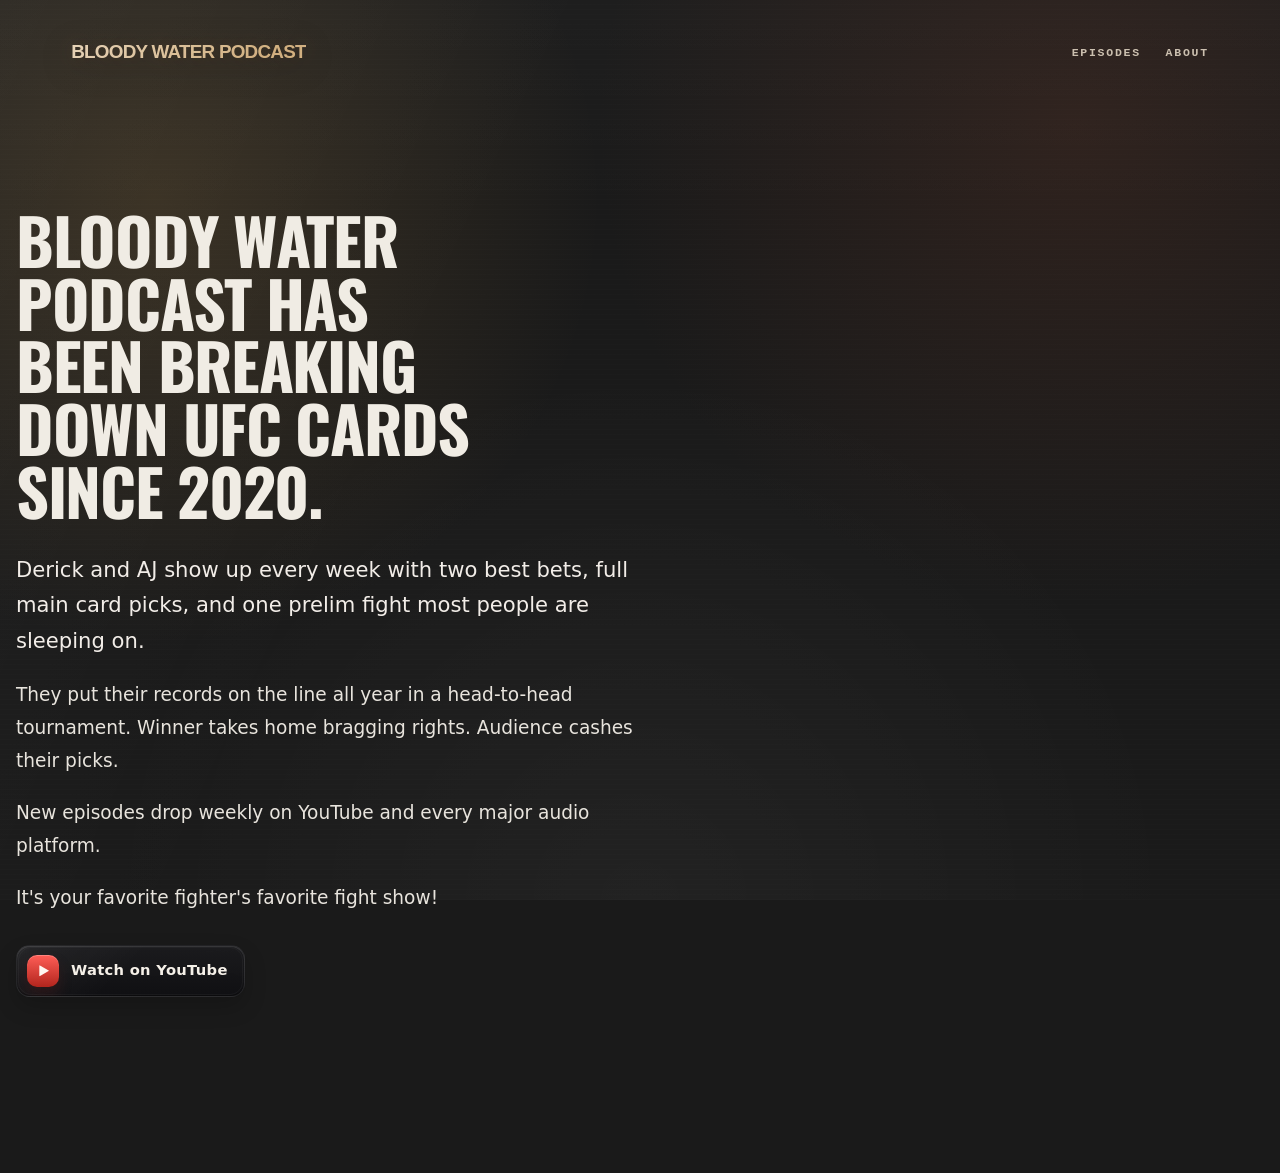
==== commit 12cd0ec2: "Improve brand palette and mobile navigation" ====
--- a/about.html
+++ b/about.html
@@ -14,17 +14,18 @@
       href="https://fonts.googleapis.com/css2?family=Oswald:wght@400;500;600;700&family=Oxanium:wght@400;500;600;700;800&family=Sora:wght@400;500;600;700;800&family=Syncopate:wght@400;700&display=swap"
       rel="stylesheet"
     />
-    <link rel="stylesheet" href="./styles.css" />
+    <link rel="stylesheet" href="./styles.css?v=20260410-mobile-back-nav" />
   </head>
   <body data-view="about">
     <div class="page-shell">
       <header class="site-header">
         <a class="brand" href="./index.html" aria-label="Bloody Water Podcast home">Bloody Water Podcast</a>
         <nav class="site-nav" aria-label="Primary">
-          <a href="./index.html#episodes">Episodes</a>
+          <a href="./index.html#archive">Episodes</a>
           <a href="./about.html" aria-current="page">About</a>
         </nav>
       </header>
+      <button class="mobile-back-button" id="mobile-back-button" type="button">Back</button>
 
       <main class="about-page">
         <section class="about-section">
@@ -67,5 +68,29 @@
         </section>
       </main>
     </div>
+    <script>
+      (function () {
+        const mobileBackButton = document.getElementById("mobile-back-button");
+
+        if (!mobileBackButton) {
+          return;
+        }
+
+        mobileBackButton.addEventListener("click", () => {
+          try {
+            const referrer = document.referrer ? new URL(document.referrer) : null;
+
+            if (referrer && referrer.origin === window.location.origin) {
+              window.history.back();
+              return;
+            }
+          } catch (error) {
+            console.error(error);
+          }
+
+          window.location.href = "./index.html";
+        });
+      })();
+    </script>
   </body>
 </html>
--- a/styles.css
+++ b/styles.css
@@ -91,6 +91,41 @@
   z-index: 3;
 }
 
+.mobile-back-button {
+  display: none;
+  align-items: center;
+  justify-content: center;
+  width: fit-content;
+  min-height: 2.65rem;
+  margin: 0 0 1rem;
+  padding: 0.68rem 1rem;
+  border: 1px solid rgba(255, 255, 255, 0.08);
+  border-radius: 12px;
+  background:
+    linear-gradient(135deg, rgba(255, 255, 255, 0.05), transparent 58%),
+    rgba(20, 18, 16, 0.28);
+  color: rgba(240, 236, 228, 0.9);
+  font-family: var(--font-ui);
+  font-size: 0.66rem;
+  font-weight: 700;
+  letter-spacing: 0.16em;
+  text-transform: uppercase;
+  cursor: pointer;
+  box-shadow: 0 10px 24px rgba(0, 0, 0, 0.18);
+  backdrop-filter: blur(14px) saturate(116%);
+  transition: border-color 180ms ease, background-color 180ms ease, color 180ms ease, transform 180ms ease;
+}
+
+.mobile-back-button:hover,
+.mobile-back-button:focus-visible {
+  border-color: rgba(211, 179, 132, 0.34);
+  background:
+    linear-gradient(135deg, rgba(255, 255, 255, 0.07), transparent 54%),
+    rgba(184, 104, 60, 0.12);
+  color: var(--text);
+  transform: translateY(-1px);
+}
+
 .brand {
   display: inline-flex;
   align-items: center;
@@ -540,18 +575,7 @@
 
 .archive-title-block {
   display: grid;
-  gap: 0.42rem;
-}
-
-.archive-kicker {
-  margin: 0;
-  color: #c8791a;
-  font-family: var(--font-ui);
-  font-size: 11px;
-  font-weight: 700;
-  letter-spacing: 0.2em;
-  line-height: 1;
-  text-transform: uppercase;
+  gap: 0;
 }
 
 .archive-title {
@@ -608,9 +632,74 @@
   font-weight: 700;
 }
 
+.archive-status:empty {
+  display: none;
+}
+
 .archive-list {
   display: grid;
   gap: 2.3rem;
+}
+
+.archive-pagination {
+  display: flex;
+  justify-content: center;
+  align-items: center;
+  gap: 0.55rem;
+  flex-wrap: wrap;
+  margin-top: 1.6rem;
+}
+
+.archive-page-button {
+  min-width: 2.7rem;
+  min-height: 2.7rem;
+  padding: 0.7rem 0.9rem;
+  border: 1px solid rgba(255, 255, 255, 0.08);
+  border-radius: 14px;
+  background:
+    linear-gradient(135deg, rgba(255, 255, 255, 0.04), transparent 56%),
+    rgba(20, 18, 16, 0.24);
+  color: rgba(240, 236, 228, 0.82);
+  font-family: var(--font-ui);
+  font-size: 0.66rem;
+  font-weight: 700;
+  letter-spacing: 0.12em;
+  text-transform: uppercase;
+  cursor: pointer;
+  transition: transform 160ms ease, border-color 160ms ease, background-color 160ms ease, color 160ms ease, box-shadow 160ms ease;
+}
+
+.archive-page-button:hover,
+.archive-page-button:focus-visible {
+  transform: translateY(-1px);
+  border-color: rgba(196, 149, 74, 0.36);
+  background:
+    linear-gradient(135deg, rgba(255, 255, 255, 0.06), transparent 52%),
+    rgba(255, 255, 255, 0.04);
+  color: var(--text);
+  box-shadow: 0 12px 24px rgba(0, 0, 0, 0.16);
+}
+
+.archive-page-button.is-active {
+  border-color: rgba(196, 149, 74, 0.44);
+  background:
+    linear-gradient(135deg, rgba(255, 255, 255, 0.07), transparent 50%),
+    rgba(196, 149, 74, 0.14);
+  color: var(--text);
+  box-shadow:
+    inset 0 1px 0 rgba(255, 255, 255, 0.08),
+    0 12px 28px rgba(0, 0, 0, 0.18);
+}
+
+.archive-page-button:disabled {
+  opacity: 0.4;
+  cursor: default;
+  transform: none;
+  box-shadow: none;
+}
+
+.archive-page-nav {
+  min-width: 4.4rem;
 }
 
 .archive-card {
@@ -867,6 +956,13 @@
   grid-template-columns: auto minmax(0, 1fr) auto;
   align-items: center;
   gap: 1rem;
+}
+
+.episode-player-meta {
+  display: inline-flex;
+  align-items: center;
+  justify-content: flex-end;
+  gap: 0.75rem;
 }
 
 .episode-player-toggle {
@@ -893,6 +989,35 @@
   filter: brightness(1.03);
 }
 
+.episode-player-speed {
+  min-width: 4.5rem;
+  min-height: 2.65rem;
+  padding: 0.72rem 0.88rem;
+  border: 1px solid rgba(255, 255, 255, 0.12);
+  border-radius: 999px;
+  background:
+    linear-gradient(135deg, rgba(255, 255, 255, 0.05), transparent 55%),
+    rgba(255, 255, 255, 0.035);
+  color: rgba(242, 216, 198, 0.88);
+  font-family: var(--font-ui);
+  font-size: 0.72rem;
+  font-weight: 600;
+  letter-spacing: 0.08em;
+  text-transform: uppercase;
+  cursor: pointer;
+  transition: transform 160ms ease, border-color 160ms ease, background-color 160ms ease, box-shadow 160ms ease;
+}
+
+.episode-player-speed:hover,
+.episode-player-speed:focus-visible {
+  transform: translateY(-1px);
+  border-color: rgba(216, 154, 114, 0.38);
+  background:
+    linear-gradient(135deg, rgba(255, 255, 255, 0.07), transparent 52%),
+    rgba(255, 255, 255, 0.05);
+  box-shadow: 0 10px 22px rgba(0, 0, 0, 0.14);
+}
+
 .episode-player-copy {
   display: grid;
   min-width: 0;
@@ -1018,17 +1143,51 @@
 
 .episode-detail-body {
   display: grid;
-  gap: 2rem;
+  gap: 1.35rem;
   width: min(100%, 1040px);
   margin: 0 auto;
   font-size: 1.05rem;
+  position: relative;
+  overflow: hidden;
+}
+
+.episode-detail-body-header {
+  position: relative;
+  z-index: 1;
+  display: flex;
+  align-items: center;
+  gap: 0.9rem;
+}
+
+.episode-detail-body-label {
+  font-family: "Inter Tight", var(--font-display);
+  font-size: 0.86rem;
+  font-weight: 800;
+  letter-spacing: 0.18em;
+  line-height: 1;
+  text-transform: uppercase;
+  color: rgba(232, 224, 210, 0.88);
+  white-space: nowrap;
+}
+
+.episode-detail-body-header::after {
+  content: "";
+  flex: 1;
+  height: 1px;
+  background: linear-gradient(90deg, rgba(196, 149, 74, 0.34), rgba(255, 255, 255, 0.05));
 }
 
 .episode-detail-body p {
+  position: relative;
+  z-index: 1;
   margin: 0;
   max-width: 72ch;
   line-height: 1.45;
   color: rgba(255, 255, 255, 0.86);
+}
+
+.episode-detail-body p:first-child {
+  color: rgba(248, 243, 236, 0.96);
 }
 
 .about-section {
@@ -1361,7 +1520,7 @@
   justify-self: center;
   max-width: 34rem;
   margin: 0;
-  padding: 0 clamp(1.25rem, 5vw, 3rem) clamp(1.5rem, 3vw, 2.25rem);
+  padding: 0.95rem clamp(1.25rem, 5vw, 3rem) clamp(1.5rem, 3vw, 2.25rem);
   color: rgba(240, 236, 228, 0.75);
   font-size: 1.0625rem;
   font-weight: 400;
@@ -1673,11 +1832,11 @@
   }
 
   .archive-hero {
-    padding: 1.5rem 0;
+    padding: 0 0 1.3rem;
   }
 
   .archive-grid-shell {
-    padding-top: 2rem;
+    padding-top: 0;
   }
 
   .archive-search {
@@ -1689,13 +1848,17 @@
     gap: 1rem;
   }
 
+  .archive-pagination {
+    justify-content: flex-start;
+  }
+
   .archive-card-title {
     max-width: 100%;
     font-size: clamp(1.45rem, 8vw, 2rem);
   }
 
   .episode-detail-view {
-    padding-top: 3.4rem;
+    padding: 1.2rem;
   }
 
   .rate-page {
@@ -1703,9 +1866,9 @@
   }
 
   .rate-section {
-    width: min(100%, 29rem);
+    width: 100%;
     min-height: auto;
-    aspect-ratio: auto;
+    padding: 0;
   }
 
   .rate-title {
@@ -1720,12 +1883,14 @@
 
   .rate-actions {
     grid-template-columns: 1fr;
+    gap: 0.85rem;
+    padding: 0 1rem 1rem;
   }
 
   .rate-action-card {
-    min-height: 4.8rem;
-    border-right: 0;
-    border-bottom: 1px solid rgba(255, 255, 255, 0.12);
+    min-height: 5.2rem;
+    border-right: 1px solid rgba(255, 255, 255, 0.08);
+    border-bottom: 0;
   }
 
   .rate-action-card:last-child {
@@ -1743,9 +1908,18 @@
     gap: 0.8rem;
   }
 
+  .episode-player-meta {
+    width: 100%;
+    justify-content: space-between;
+  }
+
   .episode-player-toggle {
     min-width: 0;
     width: 100%;
+  }
+
+  .episode-player-speed {
+    min-width: 4.2rem;
   }
 
   .episode-player-time {
@@ -1771,11 +1945,23 @@
   .episode-detail-body {
     font-size: 1rem;
   }
+
+  body[data-view="archive"] .archive-view {
+    padding: 1.15rem;
+  }
+
+  body[data-view="archive"] .archive-card {
+    padding: 1rem;
+  }
+
+  body[data-view="detail"] .episode-detail-card {
+    padding: 1.15rem;
+  }
 }
 
 @media (max-width: 520px) {
   .episode-detail-view {
-    padding-top: 2.25rem;
+    padding: 0.9rem;
   }
 
   .episode-detail-card {
@@ -1797,6 +1983,17 @@
     min-height: 2.8rem;
     padding: 0.75rem 1rem;
     font-size: 0.74rem;
+  }
+
+  .episode-player-meta {
+    gap: 0.55rem;
+  }
+
+  .episode-player-speed {
+    min-width: 3.9rem;
+    min-height: 2.5rem;
+    padding: 0.68rem 0.78rem;
+    font-size: 0.66rem;
   }
 
   .episode-player-name {
@@ -1830,11 +2027,14 @@
   --line-strong: rgba(240, 236, 228, 0.28);
   --text: #f0ece4;
   --muted: rgba(240, 236, 228, 0.65);
-  --accent: #c8791a;
-  --accent-soft: #c8791a;
-  --accent-copper: #c8791a;
-  --accent-rose: #c8791a;
-  --neon: #c8791a;
+  --accent: #b8683c;
+  --accent-soft: #dbc49c;
+  --accent-copper: #cd8658;
+  --accent-rose: #9f4d36;
+  --neon: #cd8658;
+  --brand-cream: #efe3cf;
+  --brand-sand: #d3b384;
+  --brand-shadow: rgba(205, 134, 88, 0.16);
   --font-body: "Inter", system-ui, -apple-system, BlinkMacSystemFont, "Segoe UI", sans-serif;
   --font-display: "Barlow Condensed", "Inter Tight", sans-serif;
   --font-ui: "JetBrains Mono", "SFMono-Regular", Consolas, monospace;
@@ -1846,7 +2046,11 @@
   font-family: var(--font-body);
 }
 
-body[data-view="landing"] {
+body[data-view="landing"],
+body[data-view="archive"],
+body[data-view="detail"],
+body[data-view="about"],
+body[data-view="rate"] {
   background:
     radial-gradient(circle at 12% 22%, rgba(196, 149, 74, 0.18), transparent 28rem),
     radial-gradient(circle at 84% 14%, rgba(143, 71, 46, 0.18), transparent 30rem),
@@ -1864,24 +2068,6 @@
   background-attachment: fixed;
 }
 
-body[data-view="about"] {
-  background:
-    radial-gradient(circle at 12% 22%, rgba(196, 149, 74, 0.18), transparent 28rem),
-    radial-gradient(circle at 84% 14%, rgba(143, 71, 46, 0.18), transparent 30rem),
-    radial-gradient(circle at 50% 100%, rgba(255, 255, 255, 0.035), transparent 34rem),
-    linear-gradient(115deg, rgba(255, 255, 255, 0.03), transparent 36%),
-    linear-gradient(180deg, rgba(255, 255, 255, 0.018), transparent 24%),
-    repeating-linear-gradient(
-      0deg,
-      rgba(255, 255, 255, 0.008) 0,
-      rgba(255, 255, 255, 0.008) 1px,
-      transparent 1px,
-      transparent 5px
-    ),
-    #1a1a1a;
-  background-attachment: fixed;
-}
-
 .page-shell {
   width: min(calc(100% - 2rem), 1320px);
   padding: 1rem 0 4rem;
@@ -1901,15 +2087,29 @@
   line-height: 0.86;
   letter-spacing: -0.04em;
   text-transform: uppercase;
-  color: var(--accent);
+  color: var(--brand-cream);
+  text-shadow: 0 0 18px var(--brand-shadow);
+  filter: drop-shadow(0 6px 16px rgba(0, 0, 0, 0.28));
+}
+
+@supports ((-webkit-background-clip: text) or (background-clip: text)) {
+  .brand {
+    background: linear-gradient(135deg, var(--brand-cream) 0%, var(--brand-sand) 82%);
+    -webkit-background-clip: text;
+    background-clip: text;
+    -webkit-text-fill-color: transparent;
+    color: transparent;
+  }
 }
 
 .brand::before {
   width: 3rem;
   height: 3rem;
   background-image: url("./assets/logo-dark.png");
-  filter: sepia(1) saturate(1.4) hue-rotate(350deg) brightness(0.82);
-  opacity: 0.95;
+  filter:
+    drop-shadow(0 10px 18px rgba(0, 0, 0, 0.3))
+    drop-shadow(0 0 16px rgba(205, 134, 88, 0.1));
+  opacity: 0.98;
 }
 
 .site-nav {
@@ -1931,18 +2131,20 @@
 }
 
 .site-nav a {
-  color: var(--text);
+  color: rgba(239, 227, 207, 0.82);
   font-size: 0.72rem;
   font-weight: 700;
 }
 
 .site-nav a:hover,
 .site-nav a:focus-visible {
-  color: var(--accent);
+  color: var(--brand-sand);
 }
 
 .landing-view *,
-body[data-view="landing"] .site-header * {
+body[data-view="landing"] .site-header *,
+body[data-view="archive"] .site-header *,
+body[data-view="detail"] .site-header * {
   text-shadow: none !important;
 }
 
@@ -2235,17 +2437,29 @@
 }
 
 .entry-copy {
+  display: grid;
   gap: 0.78rem;
 }
 
 .entry-meta {
+  display: flex;
+  flex-wrap: wrap;
   gap: 0.9rem;
   color: rgba(240, 236, 228, 0.48);
   font-size: 0.68rem;
   font-weight: 500;
 }
 
+.entry-actions {
+  display: flex;
+  gap: 0.65rem;
+  flex-wrap: wrap;
+}
+
 .entry-button {
+  display: inline-flex;
+  align-items: center;
+  justify-content: center;
   min-height: 2.75rem;
   padding: 0.74rem 1rem;
   border: 1px solid var(--text);
@@ -2365,7 +2579,8 @@
 }
 
 .platform-cta-badge-youtube {
-  max-height: 0.92rem;
+  width: 4.85rem;
+  max-height: none;
 }
 
 .platform-cta-badge-spotify {
@@ -2467,6 +2682,319 @@
   color: #f0ece4;
 }
 
+body[data-view="archive"] .archive-view,
+body[data-view="detail"] .episode-detail-view,
+body[data-view="rate"] .rate-section {
+  position: relative;
+  overflow: hidden;
+  border: 1px solid rgba(255, 255, 255, 0.08);
+  border-radius: 28px;
+  background:
+    linear-gradient(135deg, rgba(255, 255, 255, 0.04), transparent 36%),
+    linear-gradient(180deg, rgba(15, 15, 16, 0.42), rgba(15, 15, 16, 0.26)),
+    rgba(18, 18, 18, 0.16);
+  box-shadow:
+    inset 0 1px 0 rgba(255, 255, 255, 0.06),
+    0 0 0 1px rgba(255, 255, 255, 0.025),
+    0 28px 72px rgba(0, 0, 0, 0.22);
+  backdrop-filter: blur(18px) saturate(124%);
+}
+
+body[data-view="archive"] .archive-view::before,
+body[data-view="detail"] .episode-detail-view::before,
+body[data-view="rate"] .rate-section::before {
+  content: "";
+  position: absolute;
+  inset: -16% -10% auto auto;
+  width: min(42vw, 28rem);
+  height: min(42vw, 28rem);
+  background:
+    radial-gradient(circle at 50% 50%, rgba(196, 149, 74, 0.16), transparent 60%),
+    radial-gradient(circle at 35% 28%, rgba(143, 71, 46, 0.18), transparent 56%);
+  filter: blur(20px);
+  pointer-events: none;
+}
+
+body[data-view="archive"] .archive-view::after,
+body[data-view="detail"] .episode-detail-view::after,
+body[data-view="rate"] .rate-section::after {
+  content: "";
+  position: absolute;
+  inset: auto auto -20% -12%;
+  width: min(38vw, 24rem);
+  height: min(38vw, 24rem);
+  background: radial-gradient(circle at 50% 50%, rgba(196, 149, 74, 0.1), transparent 66%);
+  filter: blur(22px);
+  pointer-events: none;
+}
+
+body[data-view="archive"] .archive-view > *,
+body[data-view="detail"] .episode-detail-view > *,
+body[data-view="rate"] .rate-section > * {
+  position: relative;
+  z-index: 1;
+}
+
+body[data-view="archive"] .archive-view,
+body[data-view="detail"] .episode-detail-view {
+  margin-top: 0.7rem;
+  padding: clamp(1.55rem, 3vw, 2.4rem);
+}
+
+body[data-view="archive"] .archive-hero {
+  margin: 0;
+  padding: 0 0 1.85rem;
+  background: transparent;
+  border: 0;
+}
+
+body[data-view="archive"] .archive-hero-row,
+body[data-view="archive"] .archive-grid-shell,
+body[data-view="detail"] .episode-detail-card {
+  width: 100%;
+  max-width: none;
+}
+
+body[data-view="archive"] .archive-grid-shell {
+  padding: 0;
+}
+
+body[data-view="archive"] .archive-pagination {
+  margin-top: 1.45rem;
+}
+
+body[data-view="archive"] .archive-hero-row {
+  padding: 1.25rem;
+  border: 1px solid rgba(255, 255, 255, 0.07);
+  border-radius: 24px;
+  background:
+    linear-gradient(135deg, rgba(255, 255, 255, 0.045), transparent 44%),
+    rgba(20, 18, 16, 0.22);
+  box-shadow:
+    inset 0 1px 0 rgba(255, 255, 255, 0.05),
+    0 18px 36px rgba(0, 0, 0, 0.16);
+  backdrop-filter: blur(14px) saturate(116%);
+}
+
+body[data-view="archive"] .archive-search {
+  border-radius: 18px;
+  border-color: rgba(255, 255, 255, 0.08);
+  background:
+    linear-gradient(135deg, rgba(255, 255, 255, 0.05), transparent 55%),
+    rgba(20, 18, 16, 0.34);
+  box-shadow:
+    inset 0 1px 0 rgba(255, 255, 255, 0.06),
+    0 14px 30px rgba(0, 0, 0, 0.18);
+  backdrop-filter: blur(14px) saturate(118%);
+}
+
+body[data-view="archive"] .archive-search:focus-within {
+  border-color: rgba(196, 149, 74, 0.46);
+  box-shadow:
+    inset 0 1px 0 rgba(255, 255, 255, 0.08),
+    0 18px 36px rgba(0, 0, 0, 0.2);
+}
+
+body[data-view="archive"] .archive-grid-shell .archive-status {
+  color: rgba(220, 174, 89, 0.92);
+}
+
+body[data-view="archive"] .archive-list {
+  gap: 1.35rem;
+}
+
+body[data-view="archive"] .archive-card {
+  padding: 1.15rem;
+  border: 1px solid rgba(255, 255, 255, 0.07);
+  border-radius: 24px;
+  background:
+    linear-gradient(135deg, rgba(255, 255, 255, 0.04), transparent 48%),
+    rgba(20, 18, 16, 0.28);
+  box-shadow:
+    inset 0 1px 0 rgba(255, 255, 255, 0.05),
+    0 18px 38px rgba(0, 0, 0, 0.18);
+  backdrop-filter: blur(14px) saturate(116%);
+}
+
+body[data-view="archive"] .archive-card-media {
+  overflow: hidden;
+  border-radius: 20px;
+}
+
+body[data-view="archive"] .archive-card-image {
+  border-radius: 20px;
+  box-shadow: 0 18px 36px rgba(0, 0, 0, 0.2);
+}
+
+body[data-view="archive"] .archive-icon-link {
+  border: 1px solid rgba(255, 255, 255, 0.07);
+  background:
+    linear-gradient(135deg, rgba(255, 255, 255, 0.04), transparent 52%),
+    rgba(255, 255, 255, 0.025);
+  box-shadow:
+    inset 0 1px 0 rgba(255, 255, 255, 0.05),
+    0 10px 24px rgba(0, 0, 0, 0.16);
+  backdrop-filter: blur(10px) saturate(118%);
+}
+
+body[data-view="detail"] .episode-detail-card {
+  padding: clamp(1.6rem, 3vw, 2.4rem);
+  border: 1px solid rgba(255, 255, 255, 0.07);
+  border-radius: 24px;
+  background:
+    linear-gradient(135deg, rgba(255, 255, 255, 0.04), transparent 46%),
+    rgba(20, 18, 16, 0.24);
+  box-shadow:
+    inset 0 1px 0 rgba(255, 255, 255, 0.05),
+    0 18px 40px rgba(0, 0, 0, 0.18);
+  backdrop-filter: blur(14px) saturate(116%);
+}
+
+body[data-view="detail"] .platform-button {
+  border-radius: 18px;
+  border-color: rgba(255, 255, 255, 0.08);
+  background:
+    linear-gradient(135deg, rgba(255, 255, 255, 0.04), transparent 58%),
+    rgba(255, 255, 255, 0.025);
+  box-shadow:
+    inset 0 1px 0 rgba(255, 255, 255, 0.05),
+    0 12px 28px rgba(0, 0, 0, 0.16);
+  backdrop-filter: blur(10px) saturate(118%);
+  transition: transform 180ms ease, border-color 180ms ease, background-color 180ms ease, box-shadow 180ms ease;
+}
+
+body[data-view="detail"] .platform-button:hover,
+body[data-view="detail"] .platform-button:focus-visible {
+  transform: translateY(-1px);
+  border-color: rgba(196, 149, 74, 0.32);
+  background:
+    linear-gradient(135deg, rgba(255, 255, 255, 0.06), transparent 54%),
+    rgba(255, 255, 255, 0.045);
+  box-shadow:
+    inset 0 1px 0 rgba(255, 255, 255, 0.06),
+    0 16px 30px rgba(0, 0, 0, 0.18);
+}
+
+body[data-view="detail"] .episode-player,
+body[data-view="detail"] .episode-video-frame,
+body[data-view="detail"] .episode-detail-body {
+  border-radius: 24px;
+  background:
+    linear-gradient(135deg, rgba(255, 255, 255, 0.045), transparent 46%),
+    rgba(20, 18, 16, 0.26);
+  box-shadow:
+    inset 0 1px 0 rgba(255, 255, 255, 0.05),
+    0 18px 36px rgba(0, 0, 0, 0.18);
+  backdrop-filter: blur(14px) saturate(116%);
+}
+
+body[data-view="detail"] .episode-player,
+body[data-view="detail"] .episode-video-frame {
+  border: 1px solid rgba(255, 255, 255, 0.08);
+}
+
+body[data-view="detail"] .episode-detail-body {
+  gap: 1.3rem;
+  padding: 1.45rem 1.45rem 1.4rem;
+  border: 1px solid rgba(255, 255, 255, 0.06);
+  background:
+    radial-gradient(circle at 84% 14%, rgba(196, 149, 74, 0.07), transparent 20rem),
+    radial-gradient(circle at 14% 96%, rgba(143, 71, 46, 0.08), transparent 16rem),
+    linear-gradient(135deg, rgba(255, 255, 255, 0.04), transparent 42%),
+    rgba(20, 18, 16, 0.24);
+  box-shadow:
+    inset 0 1px 0 rgba(255, 255, 255, 0.05),
+    inset 0 0 0 1px rgba(255, 255, 255, 0.015),
+    0 16px 32px rgba(0, 0, 0, 0.17);
+}
+
+body[data-view="detail"] .episode-detail-body::before {
+  content: "";
+  position: absolute;
+  top: 0;
+  left: 1.35rem;
+  right: 1.35rem;
+  height: 1px;
+  background: linear-gradient(90deg, rgba(196, 149, 74, 0), rgba(196, 149, 74, 0.48) 20%, rgba(240, 236, 228, 0.18) 52%, rgba(143, 71, 46, 0.34) 82%, rgba(143, 71, 46, 0));
+  opacity: 0.82;
+}
+
+body[data-view="detail"] .episode-detail-body::after {
+  content: "";
+  position: absolute;
+  inset: 0;
+  background:
+    linear-gradient(120deg, rgba(255, 255, 255, 0.025), transparent 24%),
+    radial-gradient(circle at 84% 18%, rgba(196, 149, 74, 0.08), transparent 20%),
+    radial-gradient(circle at 12% 88%, rgba(143, 71, 46, 0.07), transparent 18%);
+  pointer-events: none;
+  opacity: 0.85;
+}
+
+body[data-view="rate"] .rate-page {
+  background: transparent;
+}
+
+body[data-view="rate"] .rate-section {
+  width: min(100%, 66rem);
+  min-height: clamp(32rem, 70vh, 44rem);
+}
+
+body[data-view="rate"] .rate-medallion {
+  padding-top: clamp(1.75rem, 3vw, 2.4rem);
+}
+
+body[data-view="rate"] .rate-title {
+  text-shadow: none;
+}
+
+body[data-view="rate"] .rate-copy {
+  padding-top: 1.35rem;
+  color: rgba(240, 236, 228, 0.82);
+}
+
+body[data-view="rate"] .rate-actions {
+  gap: 1rem;
+  padding: 0 clamp(1.25rem, 4vw, 2rem) clamp(1.35rem, 4vw, 2rem);
+  border-top: 0;
+}
+
+body[data-view="rate"] .rate-action-card,
+body[data-view="rate"] .rate-action-card:last-child {
+  min-height: 7.4rem;
+  border: 1px solid rgba(255, 255, 255, 0.08);
+  border-radius: 20px;
+  background:
+    linear-gradient(135deg, rgba(255, 255, 255, 0.05), transparent 56%),
+    rgba(255, 255, 255, 0.025);
+  box-shadow:
+    inset 0 1px 0 rgba(255, 255, 255, 0.05),
+    0 14px 28px rgba(0, 0, 0, 0.18);
+  backdrop-filter: blur(14px) saturate(118%);
+}
+
+body[data-view="rate"] .rate-action-card::after {
+  display: none;
+}
+
+body[data-view="rate"] .rate-action-card:hover,
+body[data-view="rate"] .rate-action-card:focus-visible {
+  transform: translateY(-2px);
+  color: var(--text);
+  background:
+    linear-gradient(135deg, rgba(255, 255, 255, 0.07), transparent 52%),
+    rgba(255, 255, 255, 0.04);
+  box-shadow:
+    inset 0 1px 0 rgba(255, 255, 255, 0.06),
+    0 18px 34px rgba(0, 0, 0, 0.2);
+}
+
+body[data-view="rate"] .rate-action-card:hover .rate-platform-logo,
+body[data-view="rate"] .rate-action-card:focus-visible .rate-platform-logo {
+  filter: none;
+  opacity: 1;
+}
+
 @media (max-width: 960px) {
   .landing-stage {
     grid-template-columns: minmax(0, 1fr) minmax(240px, 0.85fr);
@@ -2499,6 +3027,10 @@
 @media (max-width: 768px) {
   .page-shell {
     width: min(calc(100% - 1rem), 1320px);
+  }
+
+  .mobile-back-button:not(.is-hidden) {
+    display: inline-flex;
   }
 
   .site-header {
@@ -2649,6 +3181,13 @@
 @media (max-width: 520px) {
   .site-header {
     gap: 0.75rem;
+  }
+
+  .mobile-back-button {
+    min-height: 2.5rem;
+    margin-bottom: 0.85rem;
+    padding: 0.62rem 0.9rem;
+    font-size: 0.62rem;
   }
 
   .site-nav {
